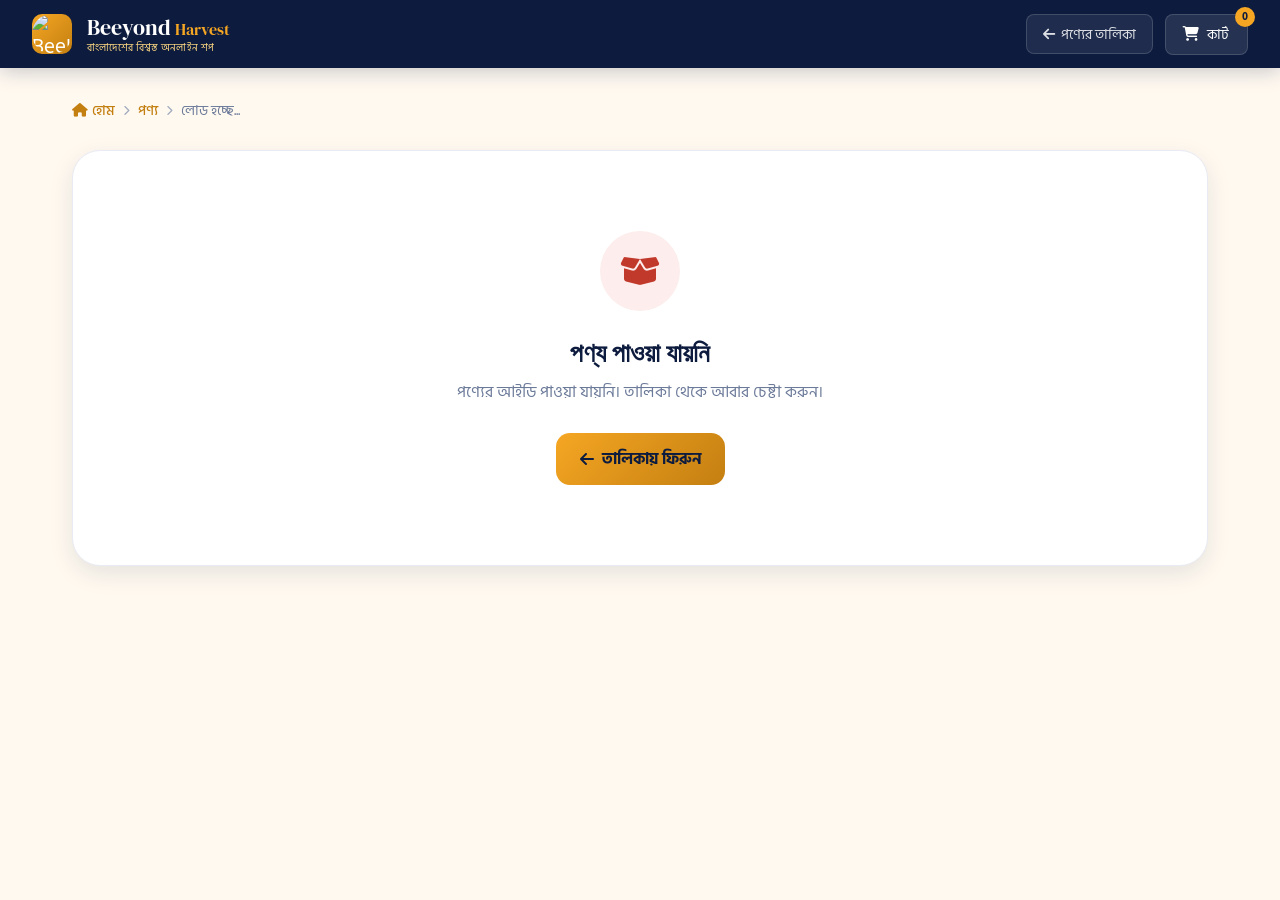
==== product-detail.html @ 6c6a676e "Update product-detail.html" ====
<!doctype html>
<html lang="bn">
  <head>
    <meta charset="UTF-8" />
    <meta
      name="viewport"
      content="width=device-width, initial-scale=1.0, user-scalable=yes"
    />
    <title>পণ্যের বিবরণ — BeeHarvest</title>
    <link
      rel="stylesheet"
      href="https://cdnjs.cloudflare.com/ajax/libs/font-awesome/6.4.0/css/all.min.css"
    />
    <link
      href="https://fonts.googleapis.com/css2?family=Hind+Siliguri:wght@300;400;500;600;700&family=DM+Serif+Display:ital@0;1&family=DM+Sans:wght@300;400;500;600;700&display=swap"
      rel="stylesheet"
    />
    <link rel="stylesheet" href="css/details.css" />
    <script src="https://cdnjs.cloudflare.com/ajax/libs/html2canvas/1.4.1/html2canvas.min.js"></script>

  </head>
  <body>
    <!-- Loading Overlay -->
    <div class="loading-overlay" id="loadingOverlay">
      <div class="lo-ring"></div>
      <p>অর্ডার প্রক্রিয়া চলছে...</p>
    </div>

    <!-- Confetti -->
    <canvas id="confettiCanvas"></canvas>

    <!-- ═══ NAVBAR ════════════════════════════════════════════ -->
    <nav class="navbar">
      <div class="nav-container">
        <div class="logo" onclick="goBack()">
          <div class="logo-icon">
            <img src="https://res.cloudinary.com/dddqkqlh8/image/upload/v1775508635/logo_cvgmqn.png" alt="BeeHarvest Logo" style="height: 40px; width: auto; border-radius: 50%;">
          </div>
          <div class="logo-text">
            <div class="logo-name">Beeyond<span style="font-size: 0.75em; font-weight: 500; color: #f5a623; margin-left: 4px;">Harvest</span></div>
            <span class="logo-tagline">বাংলাদেশের বিশ্বস্ত অনলাইন শপ</span>
          </div>
        </div>
        <div class="nav-right">
          <button class="btn-back" onclick="goBack()">
            <i class="fas fa-arrow-left"></i>
            <span>পণ্যের তালিকা</span>
          </button>
          <button class="cart-nav-btn" onclick="openCheckoutDirect()">
            <i class="fas fa-shopping-cart"></i>
            <span>কার্ট</span>
            <span class="cart-badge" id="cartCount">0</span>
          </button>
        </div>
      </div>
    </nav>

    <!-- ═══ MAIN ══════════════════════════════════════════════ -->
    <div class="main-content">
      <div class="breadcrumb">
        <a href="index.html"><i class="fas fa-home"></i> হোম</a>
        <i class="fas fa-chevron-right sep"></i>
        <a href="index.html">পণ্য</a>
        <i class="fas fa-chevron-right sep"></i>
        <span id="breadcrumbName">লোড হচ্ছে...</span>
      </div>

      <!-- Loading -->
      <div id="loadingState" class="loading-state">
        <div class="loading-ring"></div>
        <p>পণ্যের তথ্য লোড হচ্ছে...</p>
      </div>

      <!-- Error -->
      <div id="errorState" style="display: none">
        <div class="error-state">
          <div class="error-icon"><i class="fas fa-box-open"></i></div>
          <h2>পণ্য পাওয়া যায়নি</h2>
          <p id="errorMsg">পণ্যটি খুঁজে পাওয়া যায়নি।</p>
          <button
            class="btn-primary"
            style="width: auto; margin: 0 auto"
            onclick="goBack()"
          >
            <i class="fas fa-arrow-left"></i> তালিকায় ফিরুন
          </button>
        </div>
      </div>

      <!-- Product Detail -->
      <div id="productDetail" style="display: none">
        <div class="product-detail">
          <!-- Gallery -->
          <div class="product-gallery">
            <div class="main-image-wrap">
              <img id="mainImage" class="main-image" src="" alt="" />
              <div class="img-badge-wrap" id="imgBadges"></div>
              <div class="zoom-hint">
                <i class="fas fa-search-plus"></i> জুম করুন
              </div>
            </div>
            <div id="thumbnailStrip" class="thumbnail-strip"></div>
          </div>

          <!-- Info -->
          <div class="product-info-wrap">
            <div class="info-card">
              <div id="categoryTag"></div>
              <h1 class="product-name" id="productName"></h1>
              <div class="meta-tags" id="metaTags"></div>

              <div class="price-row">
                <span class="price-main" id="priceMain"></span>
                <span
                  class="price-orig"
                  id="priceOrig"
                  style="display: none"
                ></span>
                <span
                  class="price-off"
                  id="priceOff"
                  style="display: none"
                ></span>
              </div>

              <div id="stockStatus"></div>

              <div class="divider"></div>

              <div class="section-label">পরিমাণ নির্বাচন করুন</div>
              <div class="qty-row">
                <div class="qty-ctrl">
                  <button class="qty-btn" id="qtyMinus" onclick="changeQty(-1)">
                    −
                  </button>
                  <input
                    class="qty-val"
                    type="number"
                    id="qtyInput"
                    value="1"
                    min="1"
                    max="99"
                    readonly
                  />
                  <button class="qty-btn" id="qtyPlus" onclick="changeQty(1)">
                    +
                  </button>
                </div>
                <span class="qty-note" id="qtyNote"></span>
              </div>

              <button id="btnAddCart" class="btn-cart" onclick="addToCart()">
                <i class="fas fa-cart-plus"></i> কার্টে যোগ করুন
              </button>

              <button id="btnBuyNow" class="btn-buy" onclick="buyNow()">
                <i class="fas fa-bolt"></i> এখনই অর্ডার করুন
              </button>

              <div class="trust-grid">
                <div class="trust-item">
                  <i class="fas fa-truck-fast"></i><span>দ্রুত ডেলিভারি</span>
                </div>
                <div class="trust-item">
                  <i class="fas fa-shield-halved"></i
                  ><span>নিরাপদ পেমেন্ট</span>
                </div>
                <div class="trust-item">
                  <i class="fas fa-rotate-left"></i><span>৭ দিনের রিটার্ন</span>
                </div>
              </div>
            </div>

            <div id="productExtras"></div>
          </div>
        </div>

        <!-- Related -->
        <div class="related-section" id="relatedSection" style="display: none">
          <div class="related-title">
            <i class="fas fa-fire"></i> আরও পণ্য দেখুন
          </div>
          <div class="related-grid" id="relatedGrid"></div>
        </div>
      </div>
    </div>

    <!-- ═══ CHECKOUT MODAL ════════════════════════════════════ -->
    <div class="modal" id="checkoutModal">
      <div class="modal-content modal-large">
        <div class="modal-header">
          <h3><i class="fas fa-truck"></i> অর্ডার কনফার্মেশন</h3>
          <button class="close-modal" onclick="closeModal('checkoutModal')">
            <i class="fas fa-times"></i>
          </button>
        </div>
        <div class="modal-body">
          <form id="checkoutForm" novalidate>
            <div class="checkout-grid">
              <div class="checkout-section">
                <div class="checkout-section-title">
                  <i class="fas fa-user"></i> প্রাপকের তথ্য
                </div>
                <div class="form-group">
                  <label>পূর্ণ নাম *</label
                  ><input
                    type="text"
                    id="coName"
                    required
                    placeholder="আপনার পূর্ণ নাম"
                  />
                </div>
                <div class="form-group">
                  <label>ইমেইল ঠিকানা *</label>
                  <input
                    type="email"
                    id="coEmail"
                    required
                    placeholder="example@gmail.com"
                  />
                  <div class="form-hint">অর্ডার কনফার্মেশন ইমেইলে পাবেন</div>
                </div>
                <div class="form-group">
                  <label>মোবাইল নম্বর *</label>
                  <input
                    type="tel"
                    id="coPhone"
                    required
                    placeholder="01XXXXXXXXX"
                  />
                  <div class="form-hint">বাংলাদেশি নম্বর (01X-XXXXXXXX)</div>
                </div>
                <div class="form-group">
                  <label>বিস্তারিত ঠিকানা *</label
                  ><textarea
                    id="coAddress"
                    rows="3"
                    required
                    placeholder="বাড়ির নম্বর, রাস্তা, এলাকা..."
                  ></textarea>
                </div>
                <div class="form-row">
                  <div class="form-group">
                    <label>জেলা/শহর *</label>
                    <select id="coCity" required>
                      <option value="">নির্বাচন করুন</option>
                      <option value="dhaka">ঢাকা</option>
                      <option value="chittagong">চট্টগ্রাম</option>
                      <option value="rajshahi">রাজশাহী</option>
                      <option value="khulna">খুলনা</option>
                      <option value="barisal">বরিশাল</option>
                      <option value="sylhet">সিলেট</option>
                      <option value="rangpur">রংপুর</option>
                      <option value="mymensingh">ময়মনসিংহ</option>
                      <option value="comilla">কুমিল্লা</option>
                      <option value="narayanganj">নারায়ণগঞ্জ</option>
                      <option value="gazipur">গাজীপুর</option>
                      <option value="tangail">টাঙ্গাইল</option>
                    </select>
                  </div>
                  <div class="form-group">
                    <label>জিপ কোড</label
                    ><input type="text" id="coZip" placeholder="ঐচ্ছিক" />
                  </div>
                </div>
                <div class="form-group">
                  <label>বিশেষ নির্দেশনা</label
                  ><textarea
                    id="coNotes"
                    rows="2"
                    placeholder="যেমন: গেটে কল করুন..."
                  ></textarea>
                </div>
              </div>

              <div class="checkout-section">
                <div class="checkout-section-title">
                  <i class="fas fa-box"></i> অর্ডার সারসংক্ষেপ
                </div>
                <div class="checkout-items-list" id="coItemsList"></div>

                <div class="checkout-section-title" style="margin-top: 1rem">
                  <i class="fas fa-wallet"></i> পেমেন্ট পদ্ধতি
                </div>
                <div class="payment-methods">
                  <label class="payment-method">
                    <input type="radio" name="payMethod" value="COD" checked />
                    <span class="payment-method-icon pm-cod"
                      ><i class="fas fa-hand-holding-usd"></i
                    ></span>
                    <div class="payment-method-text">
                      <span>ক্যাশ অন ডেলিভারি</span
                      ><small>ডেলিভারির সময় নগদ পরিশোধ</small>
                    </div>
                  </label>
                  <label class="payment-method" style="opacity:0.5;pointer-events:none;cursor:not-allowed;">
                    <input type="radio" name="paymentMethod" value="bkash" disabled />
                    <span class="payment-method-icon pm-bkash"><i class="fas fa-mobile-alt"></i></span>
                    <div class="payment-method-text">
                      <span>bKash</span><small>শীঘ্রই আসছে</small>
                    </div>
                  </label>
                  
                  <label class="payment-method" style="opacity:0.5;pointer-events:none;cursor:not-allowed;">
                    <input type="radio" name="paymentMethod" value="nagad" disabled />
                    <span class="payment-method-icon pm-nagad"><i class="fas fa-wallet"></i></span>
                    <div class="payment-method-text">
                      <span>Nagad</span><small>শীঘ্রই আসছে</small>
                    </div>
                  </label>
                </div>

                <!-- Replace with: -->
<div class="order-summary-box">
  <div class="summary-line">
    <span>পণ্যের মূল্য</span><span id="coSubtotal">৳০</span>
  </div>
  <div class="summary-line">
    <span>ডেলিভারি চার্জ</span><span id="coShipping">৳৬০</span>
  </div>
  <div class="summary-line" id="coDiscountRow" style="display:none">
    <span style="color:#c6f135;">🎟️ কুপন ছাড়</span>
    <span id="coDiscount" style="color:#c6f135;">-৳০</span>
  </div>
  <div class="summary-line total">
    <span>মোট প্রদেয়</span><span id="coTotal">৳৬০</span>
  </div>
</div>

<!-- Coupon Row -->
<div class="coupon-row">
  <div class="coupon-label">
    <i class="fas fa-ticket"></i> কুপন কোড আছে?
  </div>
  <div class="coupon-input-wrap">
    <input
      type="text"
      id="couponInput"
      placeholder="কুপন কোড লিখুন (যেমন: HARVEST20)"
      autocomplete="off"
      spellcheck="false"
      style="text-transform:uppercase"
      oninput="this.value=this.value.toUpperCase()"
      onkeydown="if(event.key==='Enter'){event.preventDefault();applyDetailCoupon();}"
    />
    <button type="button" id="couponApplyBtn" onclick="applyDetailCoupon()">
      প্রয়োগ করুন
    </button>
    <button type="button" id="couponRemoveBtn" onclick="removeDetailCoupon()" style="display:none">
      <i class="fas fa-times"></i> বাদ দিন
    </button>
  </div>
  <div id="couponMsg" class="coupon-msg"></div>
</div>


                <div class="terms-row">
                  <input type="checkbox" id="coTerms" />
                  <span
                    >আমি
                    <a href="#" onclick="return false;">শর্তাবলী ও নীতিমালা</a>
                    মেনে নিচ্ছি</span
                  >
                </div>
                <button
                  type="button"
                  class="btn-primary"
                  id="confirmBtn"
                  onclick="placeOrder()"
                >
                  <i class="fas fa-check-circle"></i> অর্ডার কনফার্ম করুন
                </button>
              </div>
            </div>
          </form>
        </div>
      </div>
    </div>

<!-- ═══ SUCCESS MODAL ════════════════════════════════════ -->
<div class="modal" id="successModal">
  <div class="modal-content modal-small">
    <div class="success-content">

      <!-- Icon changes based on fraud verdict -->
      <div class="success-icon" id="successIcon">
        <i class="fas fa-check" id="successIconInner"></i>
      </div>

      <h3 id="successModalTitle">অর্ডার সফল হয়েছে!</h3>

      <p id="successModalSubtitle">
        আপনার অর্ডারটি গ্রহণ করা হয়েছে।<br />শীঘ্রই আপনার সাথে যোগাযোগ করা হবে।
      </p>

      <!-- Fraud hold banner — hidden by default -->
      <div id="successFraudBanner" style="
        display:none;
        background:#EEF2FF;
        border:1.5px solid #6366F1;
        border-radius:12px;
        padding:0.875rem 1rem;
        margin:0.75rem 0;
        text-align:left;
        gap:10px;
        align-items:flex-start;">
        <i class="fas fa-shield-halved" style="color:#4338CA;margin-top:2px;flex-shrink:0;font-size:1rem;"></i>
        <div>
          <strong style="color:#3730A3;display:block;margin-bottom:3px;font-size:0.875rem;">
            অর্ডার যাচাই প্রক্রিয়ায় আছে
          </strong>
          <span style="color:#4338CA;font-size:0.8rem;line-height:1.6;">
            আমাদের টিম আপনার অর্ডারটি যাচাই করছে।
            সাধারণত <strong>২৪ ঘণ্টার</strong> মধ্যে নিশ্চিত করা হবে।
            সাহায্যের জন্য কল করুন: <strong>01700-000000</strong>
          </span>
        </div>
      </div>

      <div class="order-chip">
        <i class="fas fa-ticket-alt"></i><span id="successOrderNum"></span>
      </div>

      <div class="download-slip-section" style="margin:0.75rem 0;padding:0.875rem;background:var(--cream);border-radius:10px;border:1px dashed var(--border);">
        <div style="display:flex;align-items:center;margin-bottom:0.5rem">
          <i class="fas fa-receipt" style="color:var(--honey);margin-right:6px;font-size:1rem;"></i>
          <span style="font-weight:600;color:var(--text-primary);font-size:0.9rem;">অর্ডার স্লিপ ডাউনলোড করুন</span>
        </div>
        <button class="download-slip-btn" id="downloadSlipBtn">
          <svg width="16" height="16" viewBox="0 0 24 24" fill="none">
            <path d="M12 3V16M12 16L9 13M12 16L15 13" stroke="currentColor" stroke-width="1.5" stroke-linecap="round" stroke-linejoin="round"/>
            <path d="M5 17V18C5 19.1046 5.89543 20 7 20H17C18.1046 20 19 19.1046 19 18V17" stroke="currentColor" stroke-width="1.5" stroke-linecap="round"/>
          </svg>
          <span>স্লিপ ডাউনলোড</span>
        </button>
      </div>

      <div style="margin:0.5rem 0">
        <button class="btn-ghost btn-block" id="trackSuccessOrderBtn" style="font-size:0.875rem;padding:0.7rem 1rem;width:100%;">
          <i class="fas fa-satellite-dish"></i> অর্ডার ট্র্যাক করুন
        </button>
      </div>

      <div class="success-actions" style="margin-top:0.75rem;display:flex;gap:0.75rem;">
        <button class="btn-primary" style="width:auto;padding:0.75rem 1rem;font-size:0.9rem;flex:1;"
          onclick="closeModal('successModal'); window.location.href='index.html#orders'">
          <i class="fas fa-satellite-dish"></i> ট্র্যাক করুন
        </button>
        <button class="btn-ghost" style="padding:0.75rem 1rem;font-size:0.9rem;flex:1;"
          onclick="closeModal('successModal'); goBack()">
          <i class="fas fa-arrow-right"></i> আরও কেনাকাটা
        </button>
      </div>

    </div>
  </div>
</div>

<div class="modal" id="detailOrderRejectModal">
  <div class="modal-content modal-small">
    <div class="reject-modal-content">
      <div class="reject-icon">
        <i class="fas fa-times-circle"></i>
      </div>
      <h3>অর্ডার প্রক্রিয়া ব্যর্থ হয়েছে</h3>
      <p id="detailRejectModalMsg">আপনার অর্ডারটি প্রক্রিয়া করা যায়নি। সহায়তার জন্য যোগাযোগ করুন।</p>
      <div class="reject-contact-bar">
        <i class="fas fa-headset"></i>
        <span>সাপোর্ট: <strong>01700-000000</strong></span>
      </div>
      <div class="reject-actions">
        <button class="btn-primary" onclick="closeModal('detailOrderRejectModal')">
          <i class="fas fa-redo"></i> আবার চেষ্টা করুন
        </button>
        <button class="btn-ghost" onclick="closeModal('detailOrderRejectModal'); window.location.href='index.html#orders';">
          <i class="fas fa-satellite-dish"></i> অর্ডার ট্র্যাক করুন
        </button>
      </div>
    </div>
  </div>
</div>
    <script>
      (function() {
          'use strict';
          
          // ============================================================
          // PROFESSIONAL SECURITY MEASURES
          // ============================================================
          
          // Configuration - Easy to modify
          const config = {
              disableRightClick: true,      // Disable context menu
              disableDevTools: true,        // Disable dev tools shortcuts
              disableViewSource: true,      // Disable view source
              showWarning: true,            // Show console warning
              redirectOnDevTools: false,    // Redirect if dev tools opened
              redirectUrl: '/',             // URL to redirect to
              logAttempts: true             // Log to console (for debugging)
          };
          
          // ============================================================
          // 1. PROTECTED CONSOLE (Prevents tampering)
          // ============================================================
          const originalConsole = {
              log: console.log,
              warn: console.warn,
              error: console.error,
              info: console.info
          };
          
          // Override console methods to prevent clearing
          console.clear = function() {
              originalConsole.warn('⚠️ Console clearing is disabled');
              return false;
          };
          
          // ============================================================
          // 2. ANTI-DEBUGGING (Detects DevTools)
          // ============================================================
          let devToolsOpen = false;
          let devToolsCheckCount = 0;
          
          function detectDevTools() {
              const threshold = 160; // pixels difference indicates devtools
              
              const check = () => {
                  const widthDiff = window.outerWidth - window.innerWidth;
                  const heightDiff = window.outerHeight - window.innerHeight;
                  
                  const isOpen = widthDiff > threshold || heightDiff > threshold;
                  
                  if (isOpen && !devToolsOpen) {
                      devToolsOpen = true;
                      devToolsCheckCount++;
                      
                      if (config.logAttempts) {
                          originalConsole.warn('🔒 DevTools detected!');
                      }
                      
                      if (config.showWarning) {
                          showSecurityWarning();
                      }
                      
                      if (config.redirectOnDevTools && devToolsCheckCount > 2) {
                          window.location.href = config.redirectUrl;
                      }
                  } else if (!isOpen && devToolsOpen) {
                      devToolsOpen = false;
                  }
              };
              
              // Check every 3 seconds
              setInterval(check, 3000);
          }
          
          // ============================================================
          // 3. SECURITY WARNING (Professional notification)
          // ============================================================
          function showSecurityWarning() {
              const warningId = 'security-warning';
              if (document.getElementById(warningId)) return;
              
              const warning = document.createElement('div');
              warning.id = warningId;
              warning.innerHTML = `
                  <div style="
                      position: fixed;
                      bottom: 20px;
                      right: 20px;
                      background: linear-gradient(135deg, #0D1B3E, #1A2E5A);
                      color: #F5A623;
                      padding: 12px 20px;
                      border-radius: 8px;
                      font-size: 13px;
                      font-family: monospace;
                      z-index: 10000;
                      border-left: 3px solid #F5A623;
                      box-shadow: 0 4px 12px rgba(0,0,0,0.2);
                      backdrop-filter: blur(10px);
                      pointer-events: none;
                      opacity: 0;
                      transition: opacity 0.3s ease;
                  ">
                      <i class="fas fa-shield-alt"></i> 
                      <span style="color: #fff;">Developer tools detected</span> — Please use responsibly
                  </div>
              `;
              document.body.appendChild(warning);
              
              // Fade in
              setTimeout(() => warning.firstChild.style.opacity = '0.95', 100);
              
              // Fade out after 5 seconds
              setTimeout(() => {
                  warning.firstChild.style.opacity = '0';
                  setTimeout(() => warning.remove(), 500);
              }, 5000);
          }
          
          // ============================================================
          // 4. DISABLE RIGHT CLICK (Professional - allows legitimate uses)
          // ============================================================
          if (config.disableRightClick) {
              document.addEventListener('contextmenu', (e) => {
                  // Allow right-click on input fields, textareas, and selects
                  const target = e.target;
                  const allowedTags = ['INPUT', 'TEXTAREA', 'SELECT'];
                  
                  if (allowedTags.includes(target.tagName)) {
                      return true; // Allow right-click on form elements
                  }
                  
                  e.preventDefault();
                  
                  // Optional: Show a subtle message (once)
                  if (!window._rightClickWarningShown) {
                      window._rightClickWarningShown = true;
                      originalConsole.info('🔒 Right-click is disabled on this site');
                  }
                  return false;
              });
          }
          
          // ============================================================
          // 5. DISABLE DEV TOOLS SHORTCUTS (Professional blocking)
          // ============================================================
          if (config.disableDevTools) {
              document.addEventListener('keydown', (e) => {
                  // F12
                  if (e.key === 'F12') {
                      e.preventDefault();
                      if (config.logAttempts) originalConsole.warn('🔒 F12 blocked');
                      return false;
                  }
                  
                  // Ctrl+Shift+I (Chrome DevTools)
                  if (e.ctrlKey && e.shiftKey && e.key === 'I') {
                      e.preventDefault();
                      if (config.logAttempts) originalConsole.warn('🔒 DevTools shortcut blocked');
                      return false;
                  }
                  
                  // Ctrl+Shift+J (Console)
                  if (e.ctrlKey && e.shiftKey && e.key === 'J') {
                      e.preventDefault();
                      if (config.logAttempts) originalConsole.warn('🔒 Console shortcut blocked');
                      return false;
                  }
                  
                  // Ctrl+U (View Source)
                  if (config.disableViewSource && e.ctrlKey && e.key === 'u') {
                      e.preventDefault();
                      if (config.logAttempts) originalConsole.warn('🔒 View source blocked');
                      return false;
                  }
                  
                  // Ctrl+S (Save page)
                  if (e.ctrlKey && e.key === 's') {
                      e.preventDefault();
                      if (config.logAttempts) originalConsole.info('💾 Save disabled');
                      return false;
                  }
              });
          }
          
          // ============================================================
          // 6. CONSOLE WARNING (Professional notice)
          // ============================================================
          if (config.showWarning) {
              const style = [
                  'font-size: 14px',
                  'font-family: monospace',
                  'color: #F5A623',
                  'background: #0D1B3E',
                  'padding: 8px 12px',
                  'border-radius: 4px',
                  'border-left: 3px solid #F5A623'
              ].join(';');
              
              originalConsole.log('%c🔒 This site is protected — Please respect our intellectual property', style);
              originalConsole.log('%c📧 For any inquiries, contact: support@beeharvest.com.bd', 'color: #6B7A99; font-size: 12px');
          }
          
          // ============================================================
          // 7. ANTI-DOM MANIPULATION (Prevents script injection)
          // ============================================================
          const originalCreateElement = document.createElement;
          document.createElement = function(tagName) {
              const element = originalCreateElement.call(document, tagName);
              
              // Detect script injection attempts
              if (tagName.toLowerCase() === 'script') {
                  Object.defineProperty(element, 'src', {
                      set: function(value) {
                          if (value && !value.includes(window.location.origin)) {
                              originalConsole.warn('🔒 External script blocked:', value);
                              return;
                          }
                          originalCreateElement.call(document, 'script').src = value;
                      }
                  });
              }
              return element;
          };
          
          // ============================================================
          // 8. INITIALIZE SECURITY MEASURES
          // ============================================================
          function initSecurity() {
              // Detect DevTools after a short delay
              setTimeout(detectDevTools, 1000);
              
              // Log initialization
              originalConsole.info('🛡️ Security measures active');
          }
          
          // Start security
          initSecurity();
          
      })();
      </script>
    <script src="js/details.min.js"></script>
  </body>
</html>
---- css/details.css ----
:root {
  --honey: #f5a623;
  --honey-light: #fdd882;
  --honey-dark: #c47f11;
  --navy: #0d1b3e;
  --navy-mid: #1a2e5a;
  --navy-light: #253f7a;
  --cream: #fff9f0;
  --cream-dark: #f0e8d8;
  --surface: #ffffff;
  --text-primary: #0d1b3e;
  --text-muted: #6b7a99;
  --text-light: #a0abbe;
  --success: #1e8a4a;
  --success-bg: #e8f5ee;
  --danger: #c0392b;
  --danger-bg: #fdedec;
  --warning: #b7770d;
  --warning-bg: #fef3cd;
  --border: #e8ebf4;
  --shadow-sm: 0 2px 8px rgba(13, 27, 62, 0.06);
  --shadow-md: 0 8px 24px rgba(13, 27, 62, 0.1);
  --shadow-lg: 0 20px 48px rgba(13, 27, 62, 0.14);
  --radius-sm: 8px;
  --radius-md: 14px;
  --radius-lg: 20px;
  --radius-xl: 28px;
  --transition: 0.25s cubic-bezier(0.4, 0, 0.2, 1);
}
*,
*::before,
*::after {
  margin: 0;
  padding: 0;
  box-sizing: border-box;
}
html {
  scroll-behavior: smooth;
}
body {
  font-family: "Hind Siliguri", "DM Sans", sans-serif;
  background: var(--cream);
  color: var(--text-primary);
  min-height: 100vh;
}
::-webkit-scrollbar {
  width: 6px;
}
::-webkit-scrollbar-track {
  background: var(--cream-dark);
}
::-webkit-scrollbar-thumb {
  background: var(--honey);
  border-radius: 3px;
}

/* ── NAVBAR ── */
.navbar {
  background: var(--navy);
  position: sticky;
  top: 0;
  z-index: 900;
  box-shadow: 0 2px 20px rgba(13, 27, 62, 0.25);
}
.nav-container {
  max-width: 1400px;
  margin: 0 auto;
  padding: 0 2rem;
  height: 68px;
  display: flex;
  align-items: center;
  justify-content: space-between;
  gap: 1rem;
}
.logo {
  display: flex;
  align-items: center;
  gap: 10px;
  cursor: pointer;
  text-decoration: none;
}
.logo-icon {
  width: 40px;
  height: 40px;
  background: linear-gradient(135deg, var(--honey), var(--honey-dark));
  border-radius: 10px;
  display: flex;
  align-items: center;
  justify-content: center;
  font-size: 1.3rem;
  color: white;
  flex-shrink: 0;
}
.logo-text {
  display: flex;
  flex-direction: column;
  line-height: 1.3;
  padding-left: 0.3rem;
}
.logo-name {
  font-family: "DM Serif Display", serif;
  font-size: 1.35rem;
  color: white;
}
.logo-tagline {
  font-size: 0.62rem;
  color: var(--honey-light);
  letter-spacing: 0.3px;
}
.nav-right {
  display: flex;
  align-items: center;
  gap: 0.75rem;
}
.btn-back {
  background: rgba(255, 255, 255, 0.08);
  border: 1px solid rgba(255, 255, 255, 0.15);
  color: rgba(255, 255, 255, 0.85);
  padding: 0.45rem 1rem;
  border-radius: var(--radius-sm);
  cursor: pointer;
  display: flex;
  align-items: center;
  gap: 6px;
  font-size: 0.875rem;
  font-family: inherit;
  transition: all var(--transition);
}
.btn-back:hover {
  background: rgba(255, 255, 255, 0.18);
  color: white;
}
.cart-nav-btn {
  position: relative;
  background: rgba(255, 255, 255, 0.1);
  border: 1px solid rgba(255, 255, 255, 0.15);
  color: white;
  padding: 0.5rem 1.1rem;
  border-radius: var(--radius-sm);
  cursor: pointer;
  display: flex;
  align-items: center;
  gap: 8px;
  font-size: 0.9rem;
  font-family: inherit;
  transition: all var(--transition);
}
.cart-nav-btn:hover {
  background: rgba(245, 166, 35, 0.2);
  border-color: var(--honey);
  color: var(--honey);
}
.cart-badge {
  background: var(--honey);
  color: var(--navy);
  border-radius: 50%;
  min-width: 20px;
  height: 20px;
  display: flex;
  align-items: center;
  justify-content: center;
  font-size: 0.7rem;
  font-weight: 700;
  padding: 0 4px;
  position: absolute;
  top: -8px;
  right: -8px;
}

/* ── MAIN ── */
.main-content {
  max-width: 1200px;
  margin: 0 auto;
  padding: 2rem;
}

/* ── BREADCRUMB ── */
.breadcrumb {
  display: flex;
  align-items: center;
  gap: 8px;
  margin-bottom: 1.75rem;
  font-size: 0.85rem;
  color: var(--text-muted);
}
.breadcrumb a {
  color: var(--honey-dark);
  text-decoration: none;
  font-weight: 500;
  display: flex;
  align-items: center;
  gap: 5px;
}
.breadcrumb a:hover {
  text-decoration: underline;
}
.breadcrumb i.sep {
  font-size: 0.65rem;
  color: var(--text-light);
}

/* ── STATES ── */
.loading-state {
  display: flex;
  flex-direction: column;
  align-items: center;
  justify-content: center;
  min-height: 420px;
  gap: 1.25rem;
}
.loading-ring {
  width: 52px;
  height: 52px;
  border: 4px solid var(--border);
  border-top-color: var(--honey);
  border-radius: 50%;
  animation: spin 0.8s linear infinite;
}
@keyframes spin {
  to {
    transform: rotate(360deg);
  }
}
.loading-state p {
  color: var(--text-muted);
  font-size: 0.95rem;
}
.error-state {
  text-align: center;
  padding: 5rem 2rem;
  background: var(--surface);
  border-radius: var(--radius-xl);
  box-shadow: var(--shadow-md);
  border: 1px solid var(--border);
}
.error-icon {
  width: 80px;
  height: 80px;
  background: var(--danger-bg);
  border-radius: 50%;
  display: flex;
  align-items: center;
  justify-content: center;
  margin: 0 auto 1.5rem;
  font-size: 2rem;
  color: var(--danger);
}
.error-state h2 {
  font-family: "DM Serif Display", serif;
  font-size: 1.6rem;
  color: var(--navy);
  margin-bottom: 0.5rem;
}
.error-state p {
  color: var(--text-muted);
  margin-bottom: 1.75rem;
}

/* ── PRODUCT LAYOUT ── */
.product-detail {
  display: grid;
  grid-template-columns: 1fr 1fr;
  gap: 2.5rem;
  animation: fadeUp 0.4s ease;
}
@keyframes fadeUp {
  from {
    opacity: 0;
    transform: translateY(20px);
  }
  to {
    opacity: 1;
    transform: translateY(0);
  }
}

/* ── GALLERY ── */
.product-gallery {
  position: sticky;
  top: 88px;
  align-self: start;
}
.main-image-wrap {
  position: relative;
  background: var(--surface);
  border-radius: var(--radius-lg);
  overflow: hidden;
  border: 1px solid var(--border);
  box-shadow: var(--shadow-sm);
  margin-bottom: 0.875rem;
  aspect-ratio: 4/3;
}
.main-image {
  width: 100%;
  height: 100%;
  object-fit: cover;
  display: block;
  transition: transform 0.5s ease;
  cursor: zoom-in;
}
.main-image-wrap:hover .main-image {
  transform: scale(1.06);
}
.img-badge-wrap {
  position: absolute;
  top: 12px;
  left: 12px;
  display: flex;
  flex-direction: column;
  gap: 6px;
  z-index: 2;
}
.img-badge {
  padding: 4px 12px;
  border-radius: 50px;
  font-size: 0.72rem;
  font-weight: 700;
}
.img-badge.discount {
  background: var(--honey);
  color: var(--navy);
}
.img-badge.out {
  background: var(--danger);
  color: white;
}
.img-badge.featured {
  background: var(--navy);
  color: var(--honey);
}
.zoom-hint {
  position: absolute;
  bottom: 12px;
  right: 12px;
  background: rgba(13, 27, 62, 0.65);
  backdrop-filter: blur(6px);
  color: white;
  font-size: 0.7rem;
  padding: 5px 10px;
  border-radius: 50px;
  display: flex;
  align-items: center;
  gap: 5px;
  opacity: 0;
  transition: opacity var(--transition);
}
.main-image-wrap:hover .zoom-hint {
  opacity: 1;
}
.thumbnail-strip {
  display: flex;
  gap: 0.6rem;
  overflow-x: auto;
  padding-bottom: 4px;
}
.thumbnail-strip::-webkit-scrollbar {
  height: 4px;
}
.thumbnail {
  width: 72px;
  height: 72px;
  object-fit: cover;
  border-radius: var(--radius-sm);
  cursor: pointer;
  border: 2px solid transparent;
  transition: all var(--transition);
  flex-shrink: 0;
  background: var(--cream-dark);
}
.thumbnail:hover {
  border-color: var(--honey-light);
}
.thumbnail.active {
  border-color: var(--honey);
  box-shadow: 0 0 0 2px rgba(245, 166, 35, 0.3);
}

/* ── INFO WRAP ── */
.product-info-wrap {
  display: flex;
  flex-direction: column;
  gap: 1.25rem;
}

/* ── INFO CARD ── */
.info-card {
  background: var(--surface);
  border-radius: var(--radius-lg);
  padding: 2rem;
  border: 1px solid var(--border);
  box-shadow: var(--shadow-sm);
}
.product-category-tag {
  display: inline-flex;
  align-items: center;
  gap: 6px;
  background: rgba(245, 166, 35, 0.12);
  color: var(--honey-dark);
  font-size: 0.78rem;
  font-weight: 600;
  padding: 4px 12px;
  border-radius: 50px;
  margin-bottom: 0.75rem;
}
.product-name {
  font-family: "DM Serif Display", serif;
  font-size: 1.9rem;
  line-height: 1.22;
  color: var(--navy);
  margin-bottom: 1rem;
}
.price-row {
  display: flex;
  align-items: baseline;
  gap: 12px;
  flex-wrap: wrap;
  margin-bottom: 1rem;
}
.price-main {
  font-family: "DM Serif Display", serif;
  font-size: 2.5rem;
  color: var(--navy);
  line-height: 1;
}
.price-orig {
  font-size: 1.05rem;
  color: var(--text-light);
  text-decoration: line-through;
}
.price-off {
  background: var(--success-bg);
  color: var(--success);
  padding: 4px 12px;
  border-radius: 50px;
  font-size: 0.8rem;
  font-weight: 700;
}
.stock-pill {
  display: inline-flex;
  align-items: center;
  gap: 7px;
  padding: 8px 16px;
  border-radius: 50px;
  font-size: 0.875rem;
  font-weight: 600;
  margin-bottom: 1.25rem;
}
.stock-pill.in {
  background: var(--success-bg);
  color: var(--success);
}
.stock-pill.low {
  background: var(--warning-bg);
  color: var(--warning);
}
.stock-pill.out {
  background: var(--danger-bg);
  color: var(--danger);
}
.divider {
  height: 1px;
  background: var(--border);
  margin: 1.25rem 0;
}
.section-label {
  font-size: 0.78rem;
  font-weight: 700;
  color: var(--text-primary);
  text-transform: uppercase;
  letter-spacing: 0.6px;
  margin-bottom: 0.6rem;
}

/* ── QTY ── */
.qty-row {
  display: flex;
  align-items: center;
  gap: 1rem;
  margin-bottom: 1.25rem;
}
.qty-ctrl {
  display: flex;
  align-items: center;
  border: 2px solid var(--border);
  border-radius: var(--radius-sm);
  overflow: hidden;
  background: var(--cream);
}
.qty-btn {
  background: none;
  border: none;
  width: 44px;
  height: 46px;
  cursor: pointer;
  font-size: 1.2rem;
  font-family: inherit;
  color: var(--text-primary);
  transition: all var(--transition);
  display: flex;
  align-items: center;
  justify-content: center;
}
.qty-btn:hover:not(:disabled) {
  background: var(--honey);
  color: var(--navy);
}
.qty-btn:disabled {
  opacity: 0.4;
  cursor: not-allowed;
}
.qty-val {
  width: 60px;
  text-align: center;
  font-size: 1rem;
  font-weight: 700;
  border: none;
  border-left: 2px solid var(--border);
  border-right: 2px solid var(--border);
  background: white;
  height: 46px;
  padding: 0;
  color: var(--text-primary);
  font-family: inherit;
}
.qty-val:focus {
  outline: none;
}
.qty-note {
  font-size: 0.8rem;
  color: var(--text-muted);
}

/* ── ACTION BUTTONS ── */
.btn-cart {
  background: linear-gradient(135deg, var(--honey), var(--honey-dark));
  color: var(--navy);
  border: none;
  padding: 1rem 1.5rem;
  border-radius: var(--radius-md);
  font-size: 1rem;
  font-weight: 700;
  cursor: pointer;
  width: 100%;
  font-family: inherit;
  display: flex;
  align-items: center;
  justify-content: center;
  gap: 10px;
  transition: all var(--transition);
  margin-bottom: 0.75rem;
}
.btn-cart:hover:not(:disabled) {
  transform: translateY(-2px);
  box-shadow: 0 8px 24px rgba(245, 166, 35, 0.4);
}
.btn-cart:disabled {
  opacity: 0.5;
  cursor: not-allowed;
  transform: none;
}
.btn-buy {
  background: var(--navy);
  color: white;
  border: none;
  padding: 1rem 1.5rem;
  border-radius: var(--radius-md);
  font-size: 1rem;
  font-weight: 700;
  cursor: pointer;
  width: 100%;
  font-family: inherit;
  display: flex;
  align-items: center;
  justify-content: center;
  gap: 10px;
  transition: all var(--transition);
  margin-bottom: 1rem;
}
.btn-buy:hover:not(:disabled) {
  background: var(--navy-mid);
  transform: translateY(-1px);
  box-shadow: 0 6px 20px rgba(13, 27, 62, 0.3);
}
.btn-buy:disabled {
  opacity: 0.5;
  cursor: not-allowed;
  transform: none;
}

/* ── TRUST ── */
.trust-grid {
  display: grid;
  grid-template-columns: repeat(3, 1fr);
  gap: 0.75rem;
}
.trust-item {
  text-align: center;
  padding: 0.875rem 0.5rem;
  background: var(--cream);
  border-radius: var(--radius-sm);
  border: 1px solid var(--border);
}
.trust-item i {
  font-size: 1.2rem;
  color: var(--honey-dark);
  display: block;
  margin-bottom: 5px;
}
.trust-item span {
  font-size: 0.7rem;
  color: var(--text-muted);
  font-weight: 500;
  line-height: 1.3;
}

/* ── META TAGS ── */
.meta-tags {
  display: flex;
  gap: 0.5rem;
  flex-wrap: wrap;
  margin-bottom: 1rem;
}
.meta-tag {
  background: var(--cream-dark);
  border: 1px solid var(--border);
  padding: 4px 12px;
  border-radius: 50px;
  font-size: 0.75rem;
  color: var(--text-muted);
  display: flex;
  align-items: center;
  gap: 5px;
}
.meta-tag i {
  color: var(--honey-dark);
  font-size: 0.7rem;
}

/* ── EXTRA CARDS ── */
.extra-card {
  background: var(--surface);
  border-radius: var(--radius-lg);
  border: 1px solid var(--border);
  overflow: hidden;
  box-shadow: var(--shadow-sm);
}
.extra-header {
  background: var(--navy);
  color: white;
  padding: 1rem 1.5rem;
  font-family: "DM Serif Display", serif;
  font-size: 1rem;
  display: flex;
  align-items: center;
  gap: 10px;
}
.extra-header i {
  color: var(--honey);
}
.extra-body {
  padding: 1.5rem;
}
.extra-body p {
  color: var(--text-muted);
  line-height: 1.85;
  font-size: 0.9rem;
  white-space: pre-wrap;
}
.features-list {
  list-style: none;
  display: flex;
  flex-direction: column;
  gap: 0.5rem;
}
.features-list li {
  display: flex;
  align-items: flex-start;
  gap: 10px;
  padding: 0.6rem 0.875rem;
  background: var(--cream);
  border-radius: var(--radius-sm);
  font-size: 0.875rem;
  color: var(--text-primary);
}
.features-list li i {
  color: var(--success);
  margin-top: 2px;
  flex-shrink: 0;
}
.spec-table {
  width: 100%;
  border-collapse: collapse;
}
.spec-table tr:nth-child(even) td {
  background: var(--cream);
}
.spec-table td {
  padding: 0.6rem 0.875rem;
  font-size: 0.875rem;
  border-bottom: 1px solid var(--border);
}
.spec-table td:first-child {
  color: var(--text-muted);
  font-weight: 600;
  width: 40%;
}
.spec-table td:last-child {
  color: var(--text-primary);
}

/* ── RELATED ── */
.related-section {
  margin-top: 3rem;
}
.related-title {
  font-family: "DM Serif Display", serif;
  font-size: 1.5rem;
  color: var(--navy);
  margin-bottom: 1.5rem;
  display: flex;
  align-items: center;
  gap: 10px;
}
.related-title i {
  color: var(--honey);
}
.related-grid {
  display: grid;
  grid-template-columns: repeat(auto-fill, minmax(200px, 1fr));
  gap: 1.25rem;
}
.related-card {
  background: var(--surface);
  border-radius: var(--radius-md);
  overflow: hidden;
  border: 1px solid var(--border);
  cursor: pointer;
  transition: all var(--transition);
  box-shadow: var(--shadow-sm);
}
.related-card:hover {
  transform: translateY(-4px);
  box-shadow: var(--shadow-md);
}
.related-card img {
  width: 100%;
  height: 150px;
  object-fit: cover;
  display: block;
}
.related-card-info {
  padding: 0.875rem;
}
.related-card-name {
  font-size: 0.875rem;
  font-weight: 600;
  color: var(--text-primary);
  margin-bottom: 4px;
  display: -webkit-box;
  -webkit-line-clamp: 2;
  -webkit-box-orient: vertical;
  overflow: hidden;
}
.related-card-price {
  font-family: "DM Serif Display", serif;
  font-size: 1.1rem;
  color: var(--navy);
}

/* ── TOAST ── */
.toast {
  position: fixed;
  bottom: 24px;
  right: 24px;
  background: var(--surface);
  padding: 1rem 1.25rem;
  border-radius: var(--radius-md);
  box-shadow: var(--shadow-lg);
  display: flex;
  align-items: center;
  gap: 10px;
  z-index: 9999;
  max-width: 320px;
  font-size: 0.875rem;
  font-weight: 500;
  animation: toastIn 0.35s cubic-bezier(0.34, 1.56, 0.64, 1);
}
@keyframes toastIn {
  from {
    transform: translateX(120%);
    opacity: 0;
  }
  to {
    transform: translateX(0);
    opacity: 1;
  }
}
.toast.success {
  border-left: 4px solid var(--success);
}
.toast.success i {
  color: var(--success);
}
.toast.error {
  border-left: 4px solid var(--danger);
}
.toast.error i {
  color: var(--danger);
}
.toast.info {
  border-left: 4px solid var(--honey);
}
.toast.info i {
  color: var(--honey-dark);
}

/* ── MODAL ── */
.modal {
  display: none;
  position: fixed;
  inset: 0;
  background: rgba(13, 27, 62, 0.55);
  z-index: 1300;
  align-items: center;
  justify-content: center;
  padding: 1rem;
  backdrop-filter: blur(4px);
}
.modal.active {
  display: flex;
  animation: modalIn 0.3s ease;
}
@keyframes modalIn {
  from {
    opacity: 0;
  }
  to {
    opacity: 1;
  }
}
.modal-content {
  background: var(--surface);
  border-radius: var(--radius-xl);
  width: 100%;
  max-height: 92vh;
  overflow-y: auto;
  box-shadow: var(--shadow-lg);
  animation: modalSlide 0.35s cubic-bezier(0.34, 1.56, 0.64, 1);
}
@keyframes modalSlide {
  from {
    transform: scale(0.92) translateY(20px);
    opacity: 0;
  }
  to {
    transform: scale(1) translateY(0);
    opacity: 1;
  }
}
.modal-large {
  max-width: 920px;
}
.modal-small {
  max-width: 440px;
  text-align: center;
}
.modal-header {
  padding: 1.5rem 1.75rem;
  border-bottom: 1px solid var(--border);
  display: flex;
  align-items: center;
  justify-content: space-between;
  background: var(--navy);
  border-radius: var(--radius-xl) var(--radius-xl) 0 0;
}
.modal-header h3 {
  font-family: "DM Serif Display", serif;
  font-size: 1.3rem;
  color: white;
  display: flex;
  align-items: center;
  gap: 10px;
}
.modal-header h3 i {
  color: var(--honey);
}
.close-modal {
  background: rgba(255, 255, 255, 0.1);
  border: none;
  color: white;
  width: 34px;
  height: 34px;
  border-radius: 50%;
  cursor: pointer;
  font-size: 1.2rem;
  display: flex;
  align-items: center;
  justify-content: center;
  transition: background var(--transition);
}
.close-modal:hover {
  background: rgba(255, 255, 255, 0.2);
}
.modal-body {
  padding: 1.75rem;
}

/* ── CHECKOUT FORM ── */
.checkout-grid {
  display: grid;
  grid-template-columns: 1fr 1fr;
  gap: 1.75rem;
}
.checkout-section {
  background: var(--cream);
  border-radius: var(--radius-lg);
  padding: 1.5rem;
}
.checkout-section-title {
  font-family: "DM Serif Display", serif;
  font-size: 1.1rem;
  color: var(--navy);
  margin-bottom: 1.25rem;
  display: flex;
  align-items: center;
  gap: 8px;
  padding-bottom: 0.75rem;
  border-bottom: 2px solid var(--border);
}
.checkout-section-title i {
  color: var(--honey);
}
.form-group {
  margin-bottom: 1.1rem;
}
.form-group label {
  display: block;
  font-size: 0.8rem;
  font-weight: 700;
  color: var(--text-primary);
  margin-bottom: 6px;
  text-transform: uppercase;
  letter-spacing: 0.4px;
}
.form-group input,
.form-group textarea,
.form-group select {
  width: 100%;
  padding: 11px 14px;
  border: 2px solid var(--border);
  border-radius: var(--radius-sm);
  font-family: inherit;
  font-size: 0.9rem;
  background: white;
  color: var(--text-primary);
  transition: border-color var(--transition);
}
.form-group input:focus,
.form-group textarea:focus,
.form-group select:focus {
  outline: none;
  border-color: var(--honey);
  box-shadow: 0 0 0 3px rgba(245, 166, 35, 0.15);
}
.form-group input::placeholder,
.form-group textarea::placeholder {
  color: var(--text-light);
}
.form-row {
  display: grid;
  grid-template-columns: 1fr 1fr;
  gap: 0.75rem;
}
textarea {
  resize: vertical;
  min-height: 80px;
}
select {
  appearance: none;
  background-image: url("data:image/svg+xml;charset=UTF-8,%3csvg xmlns='http://www.w3.org/2000/svg' viewBox='0 0 24 24' fill='none' stroke='%236B7A99' stroke-width='2'%3e%3cpolyline points='6 9 12 15 18 9'%3e%3c/polyline%3e%3c/svg%3e");
  background-repeat: no-repeat;
  background-position: right 12px center;
  background-size: 1.1em;
  padding-right: 36px;
}
.form-hint {
  font-size: 0.75rem;
  color: var(--text-muted);
  margin-top: 4px;
}
.checkout-items-list {
  max-height: 200px;
  overflow-y: auto;
  margin-bottom: 1rem;
}
.checkout-item {
  display: flex;
  gap: 0.75rem;
  padding: 0.75rem;
  background: white;
  border-radius: var(--radius-sm);
  margin-bottom: 0.5rem;
  align-items: center;
  border: 1px solid var(--border);
}
.checkout-item img {
  width: 52px;
  height: 52px;
  object-fit: cover;
  border-radius: var(--radius-sm);
  flex-shrink: 0;
}
.checkout-item-name {
  font-weight: 600;
  font-size: 0.875rem;
  color: var(--text-primary);
}
.checkout-item-meta {
  font-size: 0.78rem;
  color: var(--text-muted);
  margin-top: 2px;
}
.checkout-item-total {
  font-weight: 700;
  color: var(--navy);
  font-size: 0.9rem;
  flex-shrink: 0;
  margin-left: auto;
}
.payment-methods {
  display: flex;
  flex-direction: column;
  gap: 0.5rem;
  margin: 0.75rem 0 1rem;
}
.payment-method {
  display: flex;
  align-items: center;
  gap: 12px;
  padding: 0.875rem 1rem;
  border: 2px solid var(--border);
  border-radius: var(--radius-sm);
  cursor: pointer;
  transition: all var(--transition);
  background: white;
}
.payment-method:has(input:checked) {
  border-color: var(--honey);
  background: rgba(245, 166, 35, 0.06);
}
.payment-method input[type="radio"] {
  accent-color: var(--honey);
  width: 16px;
  height: 16px;
  flex-shrink: 0;
}
.payment-method-icon {
  width: 36px;
  height: 36px;
  border-radius: 8px;
  display: flex;
  align-items: center;
  justify-content: center;
  font-size: 1rem;
  flex-shrink: 0;
}
.pm-cod {
  background: #e8f5ee;
  color: #1e8a4a;
}
.pm-bkash {
  background: #fce4ec;
  color: #d81b60;
}
.pm-nagad {
  background: #fff3e0;
  color: #e65100;
}
.payment-method-text span {
  font-weight: 600;
  font-size: 0.875rem;
  display: block;
}
.payment-method-text small {
  font-size: 0.75rem;
  color: var(--text-muted);
}
.order-summary-box {
  background: var(--navy);
  border-radius: var(--radius-md);
  padding: 1.1rem;
  margin: 1rem 0;
  color: white;
}
.summary-line {
  display: flex;
  justify-content: space-between;
  font-size: 0.875rem;
  padding: 5px 0;
  color: rgba(255, 255, 255, 0.75);
}
.summary-line.total {
  font-size: 1.05rem;
  font-weight: 700;
  color: var(--honey);
  border-top: 1px solid rgba(255, 255, 255, 0.15);
  margin-top: 8px;
  padding-top: 10px;
}
.terms-row {
  display: flex;
  align-items: center;
  gap: 8px;
  margin: 1rem 0;
  font-size: 0.85rem;
  color: var(--text-muted);
}
.terms-row input {
  accent-color: var(--honey);
  width: 16px;
  height: 16px;
  cursor: pointer;
  flex-shrink: 0;
}
.terms-row a {
  color: var(--honey-dark);
  text-decoration: none;
  font-weight: 500;
}
.btn-primary {
  background: linear-gradient(135deg, var(--honey), var(--honey-dark));
  color: var(--navy);
  border: none;
  padding: 13px 24px;
  border-radius: var(--radius-md);
  font-size: 1rem;
  font-weight: 700;
  cursor: pointer;
  font-family: inherit;
  display: inline-flex;
  align-items: center;
  justify-content: center;
  gap: 8px;
  transition: all var(--transition);
  width: 100%;
}
.btn-primary:hover:not(:disabled) {
  transform: translateY(-2px);
  box-shadow: 0 6px 20px rgba(245, 166, 35, 0.4);
}
.btn-primary:disabled {
  opacity: 0.5;
  cursor: not-allowed;
  transform: none;
}

/* ── SUCCESS MODAL ── */
.success-content {
  padding: 3rem 2rem;
  text-align: center;
}
.success-icon {
  width: 90px;
  height: 90px;
  background: linear-gradient(135deg, var(--honey), var(--honey-dark));
  border-radius: 50%;
  display: flex;
  align-items: center;
  justify-content: center;
  margin: 0 auto 1.5rem;
  font-size: 2.5rem;
  color: white;
  animation: pop 0.5s cubic-bezier(0.34, 1.56, 0.64, 1);
}
@keyframes pop {
  from {
    transform: scale(0);
    opacity: 0;
  }
  to {
    transform: scale(1);
    opacity: 1;
  }
}
.success-content h3 {
  font-family: "DM Serif Display", serif;
  font-size: 1.8rem;
  color: var(--navy);
  margin-bottom: 0.5rem;
}
.success-content p {
  color: var(--text-muted);
  margin-bottom: 1rem;
  font-size: 0.9rem;
}
.order-chip {
  display: inline-flex;
  align-items: center;
  gap: 8px;
  background: var(--navy);
  color: white;
  padding: 8px 18px;
  border-radius: 50px;
  font-weight: 700;
  font-size: 0.9rem;
  margin: 0.5rem 0 1.5rem;
}
.order-chip i {
  color: var(--honey);
}
.success-actions {
  display: flex;
  gap: 0.75rem;
  justify-content: center;
  flex-wrap: wrap;
}
.btn-ghost {
  background: rgba(13, 27, 62, 0.06);
  color: var(--navy);
  border: none;
  padding: 10px 20px;
  border-radius: var(--radius-sm);
  cursor: pointer;
  font-weight: 600;
  font-size: 0.9rem;
  font-family: inherit;
  transition: all var(--transition);
  display: inline-flex;
  align-items: center;
  justify-content: center;
  gap: 7px;
}
.btn-ghost:hover {
  background: rgba(13, 27, 62, 0.12);
}

/* ── LOADING OVERLAY ── */
.loading-overlay {
  position: fixed;
  inset: 0;
  background: rgba(13, 27, 62, 0.8);
  backdrop-filter: blur(6px);
  z-index: 9000;
  display: none;
  flex-direction: column;
  align-items: center;
  justify-content: center;
  gap: 16px;
}
.loading-overlay.active {
  display: flex;
}
.lo-ring {
  width: 56px;
  height: 56px;
  border: 4px solid rgba(255, 255, 255, 0.15);
  border-top-color: var(--honey);
  border-radius: 50%;
  animation: spin 0.8s linear infinite;
}
.loading-overlay p {
  color: white;
  font-size: 0.95rem;
  font-weight: 500;
}

/* ── CONFETTI ── */
#confettiCanvas {
  position: fixed;
  inset: 0;
  pointer-events: none;
  z-index: 10000;
  display: none;
}
#confettiCanvas.active {
  display: block;
}

/* ── RESPONSIVE (no sticky bar) ── */
@media (max-width: 1024px) {
  .product-gallery {
    position: static;
  }
}
@media (max-width: 768px) {
  .main-content {
    padding: 1rem;
  }
  .product-detail {
    grid-template-columns: 1fr;
    gap: 1.25rem;
  }
  .product-name {
    font-size: 1.5rem;
  }
  .price-main {
    font-size: 2rem;
  }
  .info-card {
    padding: 1.25rem;
  }
  .checkout-grid {
    grid-template-columns: 1fr;
  }
  .form-row {
    grid-template-columns: 1fr;
  }
  .logo-tagline {
    display: block !important;
    font-size: 0.55rem;
    max-width: 120px;
  }
  .btn-back span {
    display: none;
  }
  .toast {
    bottom: 20px;
    right: 12px;
    left: 12px;
    max-width: 100%;
  }
}
@media (max-width: 480px) {
  .trust-grid {
    grid-template-columns: repeat(3, 1fr);
  }
  .thumbnail {
    width: 60px;
    height: 60px;
  }
}

/* ══════════════════════════════════════════════════════════
   COUPON ROW — Light theme fix
══════════════════════════════════════════════════════════ */

/* ─── Coupon container ──────────────────────────────────── */
.coupon-row {
  margin: 0.75rem 0 1rem;
  padding: 1rem;
  background: rgba(245, 166, 35, 0.06);        /* subtle honey tint */
  border: 1.5px dashed rgba(245, 166, 35, 0.45);
  border-radius: var(--radius-md);
  display: flex;
  flex-direction: column;
  gap: 0.6rem;
}

.coupon-label {
  font-size: 0.8rem;
  font-weight: 600;
  color: var(--honey-dark, #c47f00);            /* visible on light bg */
  display: flex;
  align-items: center;
  gap: 6px;
  letter-spacing: 0.3px;
}

.coupon-label i { color: var(--honey, #f5a623); font-size: 0.75rem; }

/* ─── Input row ─────────────────────────────────────────── */
.coupon-input-wrap {
  display: flex;
  gap: 0.5rem;
  align-items: stretch;
}

.coupon-input-wrap input {
  flex: 1;
  min-width: 0;
  padding: 10px 14px;
  border: 1.5px solid rgba(0, 0, 0, 0.18);     /* dark border on light bg */
  border-radius: var(--radius-sm);
  background: #ffffff;                           /* solid white */
  color: #1a1a2e;                               /* dark text */
  font-family: 'DM Sans', monospace;
  font-size: 0.92rem;
  font-weight: 700;
  letter-spacing: 1.5px;
  transition: all var(--transition);
}

.coupon-input-wrap input::placeholder {
  color: rgba(0, 0, 0, 0.35);                  /* visible placeholder */
  font-weight: 400;
  letter-spacing: 0;
  font-size: 0.82rem;
}

.coupon-input-wrap input:focus {
  outline: none;
  border-color: var(--honey, #f5a623);
  background: #fffdf5;
  box-shadow: 0 0 0 3px rgba(245, 166, 35, 0.2);
}

/* ─── Apply button ──────────────────────────────────────── */
#couponApplyBtn {
  padding: 10px 16px;
  background: linear-gradient(135deg, var(--honey, #f5a623) 0%, var(--honey-dark, #c47f00) 100%);
  color: #ffffff;                               /* white text on amber */
  border: none;
  border-radius: var(--radius-sm);
  font-family: inherit;
  font-size: 0.85rem;
  font-weight: 700;
  cursor: pointer;
  white-space: nowrap;
  flex-shrink: 0;
  transition: all var(--transition);
  display: inline-flex;
  align-items: center;
  gap: 6px;
}

#couponApplyBtn:hover:not(:disabled) {
  transform: translateY(-1px);
  box-shadow: 0 4px 14px rgba(245, 166, 35, 0.45);
}

#couponApplyBtn:disabled {
  opacity: 0.6;
  cursor: not-allowed;
  transform: none;
}

/* ─── Remove button ─────────────────────────────────────── */
#couponRemoveBtn {
  padding: 10px 12px;
  background: rgba(244, 63, 94, 0.1);
  color: #dc2626;                               /* red visible on light */
  border: 1px solid rgba(244, 63, 94, 0.3);
  border-radius: var(--radius-sm);
  font-family: inherit;
  font-size: 0.8rem;
  font-weight: 600;
  cursor: pointer;
  white-space: nowrap;
  flex-shrink: 0;
  transition: all var(--transition);
  display: inline-flex;
  align-items: center;
  gap: 5px;
}

#couponRemoveBtn:hover {
  background: rgba(244, 63, 94, 0.2);
  border-color: rgba(244, 63, 94, 0.5);
}

/* ─── Message ───────────────────────────────────────────── */
.coupon-msg {
  font-size: 0.78rem;
  line-height: 1.5;
  min-height: 0;
  transition: all 0.2s ease;
}

.coupon-msg:empty { display: none; }

.coupon-msg-success {
  color: #16a34a;                               /* green visible on light */
  display: flex;
  align-items: flex-start;
  gap: 5px;
}

.coupon-msg-error {
  color: #dc2626;                               /* red visible on light */
  display: flex;
  align-items: flex-start;
  gap: 5px;
}

/* ─── Discount row in summary box ───────────────────────── */
.order-summary-box .summary-line#summaryDiscountRow {
  animation: discountPop 0.35s cubic-bezier(0.34, 1.56, 0.64, 1);
}

@keyframes discountPop {
  from { opacity: 0; transform: translateY(-6px) scale(0.97); }
  to   { opacity: 1; transform: translateY(0)   scale(1);    }
}

/* ─── Mobile ────────────────────────────────────────────── */
@media (max-width: 640px) {
  .coupon-input-wrap {
    flex-direction: column;
  }

  #couponApplyBtn,
  #couponRemoveBtn {
    width: 100%;
    justify-content: center;
  }
}

/* ═══════════════════════════════════════════════════════════
   CHECKOUT MODAL — MOBILE FULL RESPONSIVE FIX
   Add this entire block to your existing product-details.css
   ═══════════════════════════════════════════════════════════ */

/* Force checkout modal to be 100% width on all mobile devices */
@media (max-width: 768px) {
  /* Override modal-large max-width constraint */
  #checkoutModal.modal .modal-large,
  .modal#checkoutModal .modal-content {
    max-width: 100% !important;
    width: 100% !important;
    border-radius: var(--radius-xl) var(--radius-xl) 0 0 !important;
    max-height: 90vh !important;
    margin: 0 !important;
    
    /* Performance optimizations */
    transform: translate3d(0, 0, 0);
    -webkit-transform: translate3d(0, 0, 0);
    will-change: transform;
    backface-visibility: hidden;
  }
  
  /* Position modal at bottom for better mobile UX */
  #checkoutModal.modal {
    align-items: flex-end !important;
    padding: 0 !important;
    background: rgba(13, 27, 62, 0.85) !important;
    backdrop-filter: none !important;
  }
  
  /* Smooth slide-up animation */
  #checkoutModal.modal .modal-content {
    animation: modalSlideUpSimple 0.25s ease-out forwards !important;
    overflow-y: auto !important;
  }
  
  @keyframes modalSlideUpSimple {
    0% {
      transform: translateY(100%);
    }
    100% {
      transform: translateY(0);
    }
  }
  
  /* Make modal body scrollable */
  #checkoutModal .modal-body {
    padding: 1rem !important;
    max-height: calc(90vh - 60px) !important;
    overflow-y: auto !important;
    -webkit-overflow-scrolling: touch;
  }
  
  /* Convert checkout grid to single column */
  #checkoutModal .checkout-grid {
    grid-template-columns: 1fr !important;
    gap: 0.875rem !important;
  }
  
  /* Make checkout sections full width */
  #checkoutModal .checkout-section {
    padding: 1rem !important;
    border-radius: var(--radius-lg) !important;
  }
  
  /* Form row becomes vertical */
  #checkoutModal .form-row {
    grid-template-columns: 1fr !important;
    gap: 0.75rem !important;
  }
  
  /* Make form inputs full width with larger touch targets */
  #checkoutModal .form-group input,
  #checkoutModal .form-group textarea,
  #checkoutModal .form-group select {
    padding: 12px 14px !important;
    font-size: 16px !important;
  }
  
  /* Payment methods full width */
  #checkoutModal .payment-method {
    padding: 0.75rem 1rem !important;
  }
  
  /* Coupon input row stacks vertically */
  #checkoutModal .coupon-input-wrap {
    flex-direction: column !important;
    gap: 0.5rem !important;
  }
  
  #checkoutModal .coupon-input-wrap input {
    width: 100% !important;
    padding: 12px 14px !important;
    font-size: 16px !important;
  }
  
  #checkoutModal #couponApplyBtn,
  #checkoutModal #couponRemoveBtn {
    width: 100% !important;
    justify-content: center !important;
    padding: 12px !important;
  }
  
  /* Checkout items list */
  #checkoutModal .checkout-items-list {
    max-height: 260px !important;
  }
  
  #checkoutModal .checkout-item {
    padding: 0.75rem !important;
    gap: 0.75rem !important;
  }
  
  #checkoutModal .checkout-item img {
    width: 52px !important;
    height: 52px !important;
  }
  
  #checkoutModal .checkout-item-name {
    font-size: 0.8rem !important;
  }
  
  #checkoutModal .checkout-item-meta,
  #checkoutModal .checkout-item-total {
    font-size: 0.75rem !important;
  }
  
  /* Order summary box */
  #checkoutModal .order-summary-box {
    padding: 0.875rem !important;
  }
  
  /* Terms row */
  #checkoutModal .terms-row {
    flex-wrap: wrap !important;
    gap: 0.5rem !important;
  }
  
  /* Confirm button */
  #checkoutModal #confirmOrderBtn {
    padding: 14px !important;
    font-size: 1rem !important;
    margin-top: 0.5rem !important;
  }
  
  /* Modal header adjustments */
  #checkoutModal .modal-header {
    padding: 0.875rem 1rem !important;
    border-radius: 28px 28px 0 0 !important;
    min-height: auto !important;
  }
  
  #checkoutModal .modal-header h3 {
    font-size: 1rem !important;
  }
  
  #checkoutModal .close-modal {
    width: 32px !important;
    height: 32px !important;
  }
  
  /* Section titles */
  #checkoutModal .checkout-section-title {
    font-size: 0.95rem !important;
    margin-bottom: 0.875rem !important;
    padding-bottom: 0.5rem !important;
  }
  
  /* Payment method icons */
  #checkoutModal .payment-method-icon {
    width: 32px !important;
    height: 32px !important;
    font-size: 0.85rem !important;
  }
  
  /* Summary lines */
  #checkoutModal .summary-line {
    font-size: 0.8rem !important;
    padding: 4px 0 !important;
  }
  
  #checkoutModal .summary-line.total {
    font-size: 0.9rem !important;
    padding-top: 8px !important;
    margin-top: 6px !important;
  }
  
  /* Coupon row compact */
  #checkoutModal .coupon-row {
    padding: 0.75rem !important;
    margin: 0.5rem 0 0.75rem !important;
  }
  
  #checkoutModal .coupon-label {
    font-size: 0.75rem !important;
  }
  
  /* Form group spacing */
  #checkoutModal .form-group {
    margin-bottom: 0.75rem !important;
  }
  
  #checkoutModal .form-group label {
    font-size: 0.7rem !important;
    margin-bottom: 4px !important;
  }
}

/* Fix for very small screens (≤480px) */
@media (max-width: 480px) {
  #checkoutModal .modal-body {
    padding: 0.875rem !important;
  }
  
  #checkoutModal .checkout-section {
    padding: 0.875rem !important;
  }
  
  #checkoutModal .checkout-item-name {
    font-size: 0.75rem !important;
  }
  
  #checkoutModal .checkout-item-meta,
  #checkoutModal .checkout-item-total {
    font-size: 0.7rem !important;
  }
  
  /* Even more compact coupon row */
  #checkoutModal .coupon-row {
    padding: 0.625rem !important;
    margin: 0.5rem 0 0.625rem !important;
  }
  
  #checkoutModal .coupon-label {
    font-size: 0.7rem !important;
  }
  
  #checkoutModal .form-group {
    margin-bottom: 0.625rem !important;
  }
  
  #checkoutModal .form-group label {
    font-size: 0.65rem !important;
    margin-bottom: 3px !important;
  }
  
  #checkoutModal .payment-method-text span {
    font-size: 0.8rem !important;
  }
  
  #checkoutModal .payment-method-text small {
    font-size: 0.65rem !important;
  }
}

/* Also fix for tablet landscape (769px - 1024px) */
@media (min-width: 769px) and (max-width: 1024px) {
  #checkoutModal .modal-large {
    max-width: 90% !important;
    width: 90% !important;
  }
  
  #checkoutModal .checkout-grid {
    gap: 1.25rem !important;
  }
}

/* Fix checkbox and radio button visibility */
#checkoutModal input[type="checkbox"] {
  -webkit-appearance: checkbox !important;
  appearance: checkbox !important;
  width: 18px !important;
  height: 18px !important;
  min-width: 18px !important;
  margin: 0 !important;
  margin-right: 8px !important;
  cursor: pointer !important;
  flex-shrink: 0 !important;
  opacity: 1 !important;
  visibility: visible !important;
  display: inline-block !important;
}

#checkoutModal input[type="radio"] {
  -webkit-appearance: radio !important;
  appearance: radio !important;
  width: 18px !important;
  height: 18px !important;
  min-width: 18px !important;
  margin: 0 !important;
  margin-right: 12px !important;
  cursor: pointer !important;
  flex-shrink: 0 !important;
  opacity: 1 !important;
  visibility: visible !important;
  display: inline-block !important;
}

#checkoutModal input[type="radio"]:checked {
  position: relative !important;
}

#checkoutModal input[type="radio"]:checked::before {
  content: '' !important;
  position: absolute !important;
  top: 50% !important;
  left: 50% !important;
  transform: translate(-50%, -50%) !important;
  width: 10px !important;
  height: 10px !important;
  background: var(--honey) !important;
  border-radius: 50% !important;
}

/* Fix payment method selected state */
#checkoutModal .payment-method:has(input[type="radio"]:checked) {
  border-color: var(--honey) !important;
  background: rgba(245, 166, 35, 0.06) !important;
}

/* Ensure labels remain clickable */
#checkoutModal .payment-method,
#checkoutModal .terms-row {
  cursor: pointer !important;
}

/* Mobile-specific radio/checkbox sizing */
@media (max-width: 768px) {
  #checkoutModal input[type="checkbox"],
  #checkoutModal input[type="radio"] {
    width: 20px !important;
    height: 20px !important;
    min-width: 20px !important;
  }
  
  #checkoutModal input[type="radio"]:checked::before {
    width: 12px !important;
    height: 12px !important;
  }
}

/* Prevent body scroll when modal is open */
body.modal-open {
  overflow: hidden;
  position: fixed;
  width: 100%;
  height: 100%;
}

/* Smooth scroll inside modal */
#checkoutModal .modal-body {
  -webkit-overflow-scrolling: touch;
  scroll-behavior: smooth;
}

/* Custom scrollbar for modal */
#checkoutModal .modal-body::-webkit-scrollbar {
  width: 4px;
}

#checkoutModal .modal-body::-webkit-scrollbar-track {
  background: var(--cream-dark);
  border-radius: 4px;
}

#checkoutModal .modal-body::-webkit-scrollbar-thumb {
  background: var(--honey);
  border-radius: 4px;
}

/* Ensure proper z-index stacking */
#checkoutModal.modal {
  z-index: 1300;
}

/* ── Bengali product name subtitle ── */
.product-name-bn {
  font-size: 1rem;
  color: var(--text-muted);
  font-style: italic;
  margin-top: -0.5rem;
  margin-bottom: 0.75rem;
}

/* ── Compare price banner ── */
.compare-price-banner {
  display: flex;
  align-items: center;
  justify-content: space-between;
  background: linear-gradient(135deg, rgba(245,166,35,.08), rgba(196,127,17,.06));
  border: 1.5px dashed rgba(196,127,17,.4);
  border-radius: var(--radius-md);
  padding: .75rem 1.1rem;
  margin: .5rem 0 1rem;
  gap: 1rem;
}
.cpb-left {
  display: flex;
  align-items: center;
  gap: 10px;
  color: var(--honey-dark);
}
.cpb-left i { font-size: 1.1rem; }
.cpb-label {
  display: block;
  font-size: .7rem;
  font-weight: 700;
  text-transform: uppercase;
  letter-spacing: .5px;
  color: var(--text-muted);
}
.cpb-compare {
  font-size: 1rem;
  font-weight: 600;
  text-decoration: line-through;
  color: var(--text-muted);
}
.cpb-right {
  display: flex;
  flex-direction: column;
  align-items: flex-end;
  gap: 2px;
}
.cpb-saving-pct {
  background: var(--success-bg);
  color: var(--success);
  font-size: .75rem;
  font-weight: 700;
  padding: 3px 10px;
  border-radius: 50px;
}
.cpb-saving-amt {
  font-size: .75rem;
  color: var(--success);
  font-weight: 600;
}

/* ── Weight & per-kg row ── */
.weight-row {
  display: flex;
  align-items: center;
  gap: .75rem;
  margin-bottom: 1.25rem;
  flex-wrap: wrap;
}
.weight-badge,
.per-kg-badge {
  display: inline-flex;
  align-items: center;
  gap: 7px;
  padding: 7px 14px;
  border-radius: var(--radius-sm);
  font-size: .82rem;
  font-weight: 600;
}
.weight-badge {
  background: rgba(13,27,62,.06);
  color: var(--navy);
  border: 1px solid var(--border);
}
.weight-badge i { color: var(--honey-dark); }
.per-kg-badge {
  background: rgba(245,166,35,.1);
  color: var(--honey-dark);
  border: 1px solid rgba(196,127,17,.25);
}
.per-kg-badge i { color: var(--honey-dark); }
.wb-label {
  font-size: .7rem;
  font-weight: 700;
  text-transform: uppercase;
  letter-spacing: .4px;
  color: var(--text-muted);
}
.wb-val { font-weight: 700; }

/* ── Ratings row ── */
.ratings-row {
  display: flex;
  align-items: center;
  gap: 7px;
  margin-bottom: .75rem;
}
.ratings-stars { display: flex; gap: 2px; }
.ratings-avg {
  font-weight: 700;
  font-size: .9rem;
  color: var(--honey-dark);
}
.ratings-count {
  font-size: .8rem;
  color: var(--text-muted);
}

/* ── Tag pills in meta tags ── */
.tag-pill { background: rgba(26,46,90,.07); color: var(--navy-mid); }
.featured-tag { background: rgba(245,166,35,.15); color: var(--honey-dark); }

/* ── Dimensions badge ── */
.dims-badge {
  display: inline-flex;
  align-items: center;
  gap: 7px;
  background: rgba(13,27,62,.05);
  border: 1px solid var(--border);
  padding: 6px 14px;
  border-radius: var(--radius-sm);
  font-size: .82rem;
  font-weight: 600;
  color: var(--navy);
  margin-bottom: 1.25rem;
}
.dims-badge i { color: var(--honey-dark); }
.dims-label {
  font-size: .7rem;
  font-weight: 700;
  text-transform: uppercase;
  letter-spacing: .4px;
  color: var(--text-muted);
}
.dims-val { font-weight: 700; }

/* ── Compare image badge ── */
.img-badge.compare-badge {
  background: var(--success);
  color: white;
}
/* ══════════════════════════════════════════════
   META TAGS — upgraded pill system
══════════════════════════════════════════════ */
.meta-tags {
  display: flex;
  gap: 0.5rem;
  flex-wrap: wrap;
  margin-bottom: 1.1rem;
  align-items: center;
}

.meta-tag {
  display: inline-flex;
  align-items: center;
  gap: 0;
  border-radius: 10px;
  font-size: 0.75rem;
  font-weight: 600;
  overflow: hidden;
  border: 1px solid var(--border);
  background: var(--surface);
  transition: all var(--transition);
}
.meta-tag:hover { border-color: var(--honey-light); }

.meta-tag i {
  width: 28px;
  height: 28px;
  display: flex;
  align-items: center;
  justify-content: center;
  background: rgba(245,166,35,.12);
  color: var(--honey-dark);
  font-size: 0.65rem;
  flex-shrink: 0;
}

.mt-label {
  padding: 0 5px 0 8px;
  color: var(--text-muted);
  font-size: 0.68rem;
  font-weight: 700;
  text-transform: uppercase;
  letter-spacing: 0.3px;
  border-right: 1px solid var(--border);
}

.mt-val {
  padding: 0 10px;
  color: var(--text-primary);
  font-weight: 600;
  font-size: 0.78rem;
}

/* SKU — monospace feel */
.meta-sku .mt-val {
  font-family: "DM Mono", "Courier New", monospace;
  font-size: 0.72rem;
  letter-spacing: 0.4px;
  color: var(--navy);
}

/* Weight — bold accent */
.meta-weight {
  border-color: rgba(196,127,17,.3);
  background: rgba(245,166,35,.05);
}
.meta-weight .mt-val {
  color: var(--honey-dark);
  font-weight: 700;
}
.meta-weight i {
  background: rgba(245,166,35,.2);
}

/* Featured — standout */
.featured-tag {
  border-color: rgba(245,166,35,.5) !important;
  background: rgba(245,166,35,.1) !important;
}
.featured-tag i {
  background: var(--honey) !important;
  color: var(--navy) !important;
}
.featured-tag .mt-val {
  color: var(--honey-dark) !important;
  font-weight: 700 !important;
}

/* Tag pills */
.tag-pill {
  background: rgba(26,46,90,.04) !important;
  border-color: rgba(26,46,90,.12) !important;
}
.tag-pill i {
  background: rgba(26,46,90,.08) !important;
  color: var(--navy-mid) !important;
}
.tag-pill .mt-val { color: var(--navy-mid) !important; }


/* ══════════════════════════════════════════════
   PRODUCT NAME — tighter, crisper heading area
══════════════════════════════════════════════ */
.product-name {
  font-size: 1.85rem;
  line-height: 1.18;
  margin-bottom: 0.4rem;
  /* subtle left accent line */
  padding-left: 0.875rem;
  border-left: 3px solid var(--honey);
}

.product-name-bn {
  padding-left: 0.875rem;
  margin-bottom: 0.9rem;
}

.product-category-tag {
  margin-bottom: 0.6rem;
  font-size: 0.72rem;
  text-transform: uppercase;
  letter-spacing: 0.6px;
}


/* ══════════════════════════════════════════════
   DESCRIPTION CARD — top-class redesign
══════════════════════════════════════════════ */
.extra-card-desc {
  border: none !important;
  box-shadow: none !important;
  background: transparent !important;
  overflow: visible !important;
}

.extra-header-desc {
  background: linear-gradient(135deg, var(--navy) 0%, var(--navy-mid) 100%) !important;
  padding: 1.1rem 1.5rem !important;
  border-radius: var(--radius-lg) var(--radius-lg) 0 0 !important;
  display: flex !important;
  align-items: center !important;
  justify-content: space-between !important;
  gap: 1rem !important;
}

.ehd-left {
  display: flex;
  align-items: center;
  gap: 12px;
}

.ehd-icon {
  width: 38px;
  height: 38px;
  background: rgba(245,166,35,.18);
  border-radius: var(--radius-sm);
  display: flex;
  align-items: center;
  justify-content: center;
  flex-shrink: 0;
}
.ehd-icon i {
  color: var(--honey) !important;
  font-size: 1rem !important;
}

.ehd-title {
  font-family: "DM Serif Display", serif;
  font-size: 1rem;
  color: white;
  line-height: 1.1;
}

.ehd-sub {
  font-size: 0.68rem;
  color: rgba(255,255,255,.45);
  margin-top: 1px;
  letter-spacing: 0.3px;
}

.ehd-badge {
  display: inline-flex;
  align-items: center;
  gap: 5px;
  background: rgba(245,166,35,.15);
  border: 1px solid rgba(245,166,35,.3);
  color: var(--honey-light);
  font-size: 0.68rem;
  font-weight: 700;
  padding: 4px 10px;
  border-radius: 50px;
  white-space: nowrap;
  letter-spacing: 0.3px;
}
.ehd-badge i { font-size: 0.6rem; }

.extra-body-desc {
  padding: 0 !important;
  border: 1px solid var(--border) !important;
  border-top: none !important;
  border-radius: 0 0 var(--radius-lg) var(--radius-lg) !important;
  background: var(--surface) !important;
  overflow: hidden;
}

.desc-text-wrap {
  padding: 1.5rem;
  position: relative;
}

.desc-text-wrap::before {
  content: "\f10d";
  font-family: "Font Awesome 6 Free";
  font-weight: 900;
  position: absolute;
  top: 1rem;
  left: 1.1rem;
  font-size: 1.5rem;
  color: rgba(245,166,35,.12);
  line-height: 1;
}

.desc-text-wrap p {
  color: var(--text-muted) !important;
  line-height: 1.9 !important;
  font-size: 0.92rem !important;
  white-space: pre-wrap;
  padding-left: 0.5rem;
}

/* thin honey bar at the bottom of desc card */
.extra-body-desc::after {
  content: "";
  display: block;
  height: 3px;
  background: linear-gradient(90deg, var(--honey), var(--honey-light), transparent);
  border-radius: 0 0 var(--radius-lg) var(--radius-lg);
}

/* ══════════════════════════════════════════════════════
   MOBILE RESPONSIVE FIXES — BeeHarvest Product Detail
   Add/merge this into your product-details.css
   ══════════════════════════════════════════════════════ */

/* ── NAVBAR MOBILE FIX ─────────────────────────────── */
@media (max-width: 768px) {
  .nav-container {
    padding: 0 0.875rem;
    height: 60px;
    gap: 0.5rem;
    overflow: hidden; /* prevent horizontal bleed */
  }

  /* Logo: shrink so it doesn't push buttons off-screen */
  .logo {
    flex-shrink: 1;
    min-width: 0;
  }

  .logo-icon {
    width: 34px;
    height: 34px;
    font-size: 1.1rem;
    flex-shrink: 0;
  }

  .logo-name {
    font-size: 1.05rem;
    white-space: nowrap;
    overflow: hidden;
    text-overflow: ellipsis;
  }

  .logo-tagline {
    display: none; /* already hidden but reinforce */
  }

  /* Right side: prevent overflow */
  .nav-right {
    flex-shrink: 0;
    gap: 0.5rem;
  }

  /* Back button: icon-only on mobile */
  .btn-back {
    padding: 0.4rem 0.6rem;
    min-width: 36px;
    justify-content: center;
  }

  .btn-back span {
    display: none; /* hide text, keep icon */
  }

  /* Cart button: tighter padding */
  .cart-nav-btn {
    padding: 0.45rem 0.75rem;
    font-size: 0.82rem;
    gap: 5px;
  }

  /* Cart badge: keep it inside viewport */
  .cart-badge {
    top: -6px;
    right: -6px;
    min-width: 18px;
    height: 18px;
    font-size: 0.65rem;
  }
}

/* ── EXTRA SMALL SCREENS (≤ 380px) ─────────────────── */
@media (max-width: 380px) {
  .nav-container {
    padding: 0 0.625rem;
    height: 56px;
  }

  .logo-icon {
    width: 30px;
    height: 30px;
    font-size: 1rem;
  }

  .logo-name {
    font-size: 1rem;
  }
  .logo-tagline {
    display: block !important;
    font-size: 0.5rem;
    max-width: 105px;
  }
  .cart-nav-btn {
    padding: 0.4rem 0.6rem;
    font-size: 0.78rem;
  }
}

/* ── META TAGS — fix empty hashtag pill ─────────────── */
/* Hide any meta-tag that has no visible text in mt-val */
.meta-tag .mt-val:empty {
  display: none;
}

/* Hide the entire pill if the tag has no label and no value */
.meta-tag:not([data-tag]):has(.mt-val:empty) {
  display: none;
}

/* Fallback: tag-pills with only # icon and no value should be hidden */
.tag-pill .mt-val:empty,
.meta-tag .mt-val:empty {
  display: none;
}

/* If the whole pill is effectively empty (just icon), hide it */
.tag-pill:not(:has(.mt-val:not(:empty))) {
  display: none;
}

/* ── BREADCRUMB MOBILE ──────────────────────────────── */
@media (max-width: 768px) {
  .breadcrumb {
    font-size: 0.78rem;
    margin-bottom: 1.25rem;
    flex-wrap: nowrap;
    overflow: hidden;
    white-space: nowrap;
    text-overflow: ellipsis;
  }

  /* Truncate long product names in breadcrumb */
  .breadcrumb span:last-child {
    overflow: hidden;
    text-overflow: ellipsis;
    white-space: nowrap;
    max-width: 160px;
    display: inline-block;
  }
}

/* ── MAIN CONTENT MOBILE ────────────────────────────── */
@media (max-width: 768px) {
  .main-content {
    padding: 0.875rem;
  }

  /* Info card: tighter on mobile */
  .info-card {
    padding: 1.1rem;
  }

  /* Price: slightly smaller to prevent overflow */
  .price-main {
    font-size: 1.85rem;
  }

  /* Price row wraps cleanly */
  .price-row {
    gap: 8px;
  }

  /* Qty row full width */
  .qty-row {
    flex-wrap: wrap;
    gap: 0.75rem;
  }

  /* Trust grid: ensure 3 columns don't overflow */
  .trust-grid {
    gap: 0.5rem;
  }

  .trust-item {
    padding: 0.75rem 0.25rem;
  }

  .trust-item span {
    font-size: 0.65rem;
  }
}

/* ── WEIGHT / META TAG ROW ──────────────────────────── */
@media (max-width: 480px) {
  .weight-row {
    gap: 0.5rem;
  }

  .weight-badge,
  .per-kg-badge {
    font-size: 0.75rem;
    padding: 6px 10px;
  }

  /* Meta tags wrap cleanly */
  .meta-tags {
    gap: 0.4rem;
  }

  .meta-tag {
    font-size: 0.7rem;
  }

  .meta-tag i {
    width: 24px;
    height: 24px;
    font-size: 0.6rem;
  }

  .mt-label {
    font-size: 0.62rem;
    padding: 0 4px 0 6px;
  }

  .mt-val {
    font-size: 0.72rem;
    padding: 0 8px;
  }
}

/* ── COMPARE PRICE BANNER MOBILE ────────────────────── */
@media (max-width: 480px) {
  .compare-price-banner {
    padding: 0.625rem 0.875rem;
    flex-direction: row;
    gap: 0.5rem;
  }

  .cpb-saving-pct {
    font-size: 0.7rem;
  }

  .cpb-compare {
    font-size: 0.9rem;
  }
}

/* ── PRODUCT ACTION BUTTONS ─────────────────────────── */
@media (max-width: 480px) {
  .btn-cart,
  .btn-buy {
    padding: 0.875rem 1rem;
    font-size: 0.9rem;
  }
}

/* ── RELATED SECTION MOBILE ─────────────────────────── */
@media (max-width: 480px) {
  .related-grid {
    grid-template-columns: repeat(2, 1fr);
    gap: 0.875rem;
  }

  .related-card img {
    height: 120px;
  }

  .related-card-name {
    font-size: 0.8rem;
  }

  .related-card-price {
    font-size: 1rem;
  }
}

.nav-container {
  padding: 0 2rem;
}
 
@media (max-width: 768px) {
  .nav-container {
    padding: 0 1rem;
  }
 
  .logo {
    padding-left: 0.25rem;
  }
}
 
@media (max-width: 380px) {
  .nav-container {
    padding: 0 0.75rem;
  }
 
  .logo {
    padding-left: 0.25rem;
  }
}
 
.download-slip-btn {
  width: 100%;
  padding: 12px 20px;
  background: #f5a623;
  border: none;
  border-radius: 10px;
  color: #0D1B3E;
  font-size: 14px;
  font-weight: 600;
  cursor: pointer;
  display: inline-flex;
  align-items: center;
  justify-content: center;
  gap: 10px;
  transition: all 0.2s ease;
  font-family: inherit;
}

.download-slip-btn:hover {
  background: #fdd882;
}

.download-slip-btn:active {
  transform: scale(0.98);
}

/* ═══════════════════════════════════════════════════════════
   MOBILE PERFORMANCE FIXES - PREVENT LAG & GLITCH
   ═══════════════════════════════════════════════════════════ */

/* Disable all animations on mobile for smoother rendering */
@media (max-width: 768px) {
  /* Remove all modal animations */
  .modal.active {
    animation: none !important;
  }
  
  .modal-content {
    animation: none !important;
    transform: none !important;
    transition: none !important;
  }
  
  /* Remove backdrop blur for performance */
  .modal {
    backdrop-filter: none !important;
    background: rgba(13, 27, 62, 0.9) !important;
  }
  
  /* Remove all box-shadows on mobile */
  .modal-content,
  .card,
  .info-card,
  .checkout-section,
  .order-summary-box {
    box-shadow: none !important;
  }
  
  /* Simplify checkout modal entrance */
  #checkoutModal.modal .modal-content {
    animation: none !important;
    transform: translateY(0) !important;
  }
  
  /* Reduce border radius for performance */
  .modal-content,
  .checkout-section,
  .info-card {
    border-radius: 16px 16px 0 0 !important;
  }
  
  /* Simplify checkout items */
  .checkout-item {
    padding: 0.625rem !important;
    gap: 0.625rem !important;
  }
  
  .checkout-item img {
    width: 44px !important;
    height: 44px !important;
  }
  
  /* Disable hover effects on mobile */
  .btn:hover,
  .btn-cart:hover,
  .btn-buy:hover,
  .payment-method:hover,
  .checkout-item:hover {
    transform: none !important;
    box-shadow: none !important;
  }
  
  /* Fix select dropdown performance */
  select {
    background-size: 0.8em !important;
    padding-right: 28px !important;
  }
  
  /* Reduce complex backgrounds */
  .order-summary-box {
    background: var(--navy) !important;
  }
  
  /* Disable CSS transitions on form elements */
  .form-group input,
  .form-group textarea,
  .form-group select {
    transition: none !important;
  }
  
  /* Fix input focus performance */
  .form-group input:focus,
  .form-group textarea:focus,
  .form-group select:focus {
    box-shadow: none !important;
  }
  
  /* Simplify coupon row */
  .coupon-row {
    background: rgba(245, 166, 35, 0.08) !important;
    border: 1px dashed rgba(245, 166, 35, 0.3) !important;
  }
  
  /* Disable gradient animations */
  .btn-primary,
  .btn-cart {
    background: var(--honey) !important;
  }
  
  /* Ensure smooth scrolling */
  .modal-body {
    -webkit-overflow-scrolling: touch;
    scroll-behavior: auto !important;
  }
  
  /* Prevent layout shifts */
  .checkout-grid {
    gap: 0.75rem !important;
  }
  
  /* Simplify payment methods */
  .payment-method {
    padding: 0.7rem 0.875rem !important;
  }
  
  .payment-method-icon {
    width: 28px !important;
    height: 28px !important;
    font-size: 0.75rem !important;
  }
  
  /* Fix radio button performance */
  input[type="radio"],
  input[type="checkbox"] {
    accent-color: var(--honey);
  }
  
  /* Disable backdrop filter on all elements */
  * {
    backdrop-filter: none !important;
  }
}

/* Extra small devices */
@media (max-width: 480px) {
  .checkout-section {
    padding: 0.75rem !important;
  }
  
  .form-group {
    margin-bottom: 0.5rem !important;
  }
  
  .form-group label {
    font-size: 0.65rem !important;
    margin-bottom: 3px !important;
  }
  
  .form-group input,
  .form-group textarea,
  .form-group select {
    padding: 8px 10px !important;
    font-size: 14px !important;
  }
  
  .checkout-item-name {
    font-size: 0.7rem !important;
  }
  
  .checkout-item-meta,
  .checkout-item-total {
    font-size: 0.65rem !important;
  }
  
  .summary-line {
    font-size: 0.7rem !important;
    padding: 3px 0 !important;
  }
  
  .summary-line.total {
    font-size: 0.8rem !important;
    padding-top: 6px !important;
  }
  
  .btn-primary {
    padding: 10px 16px !important;
    font-size: 0.85rem !important;
  }
}

/* Prevent body scroll lock issues */
body.modal-open {
  position: fixed;
  width: 100%;
  height: 100%;
  overflow: hidden;
}

/* Ensure modal opens without flash */
.modal {
  will-change: auto;
}

/* Hardware acceleration for smoother rendering */
.modal-content {
  transform: translateZ(0);
  -webkit-transform: translateZ(0);
  backface-visibility: hidden;
}

/* Performance optimizations */
.lazy-img {
  opacity: 0;
  transition: opacity 0.3s ease;
}

.lazy-img.loaded {
  opacity: 1;
}

/* Will-change optimization for animations */
.product-card,
.btn,
.modal-content {
  will-change: transform;
}

/* Reduce paint on scroll */
.product-card-img img {
  content-visibility: auto;
}

/* Cart button animation */
.cart-animate {
  animation: cartShake 0.3s ease-in-out;
}

@keyframes cartShake {
  0%, 100% { transform: translateX(0); }
  25% { transform: translateX(-3px); }
  75% { transform: translateX(3px); }
}

/* Hardware acceleration */
.product-grid,
.products-grid-home {
  transform: translateZ(0);
  backface-visibility: hidden;
}

/* Limit max-width of large images */
img {
  max-width: 100%;
  height: auto;
}
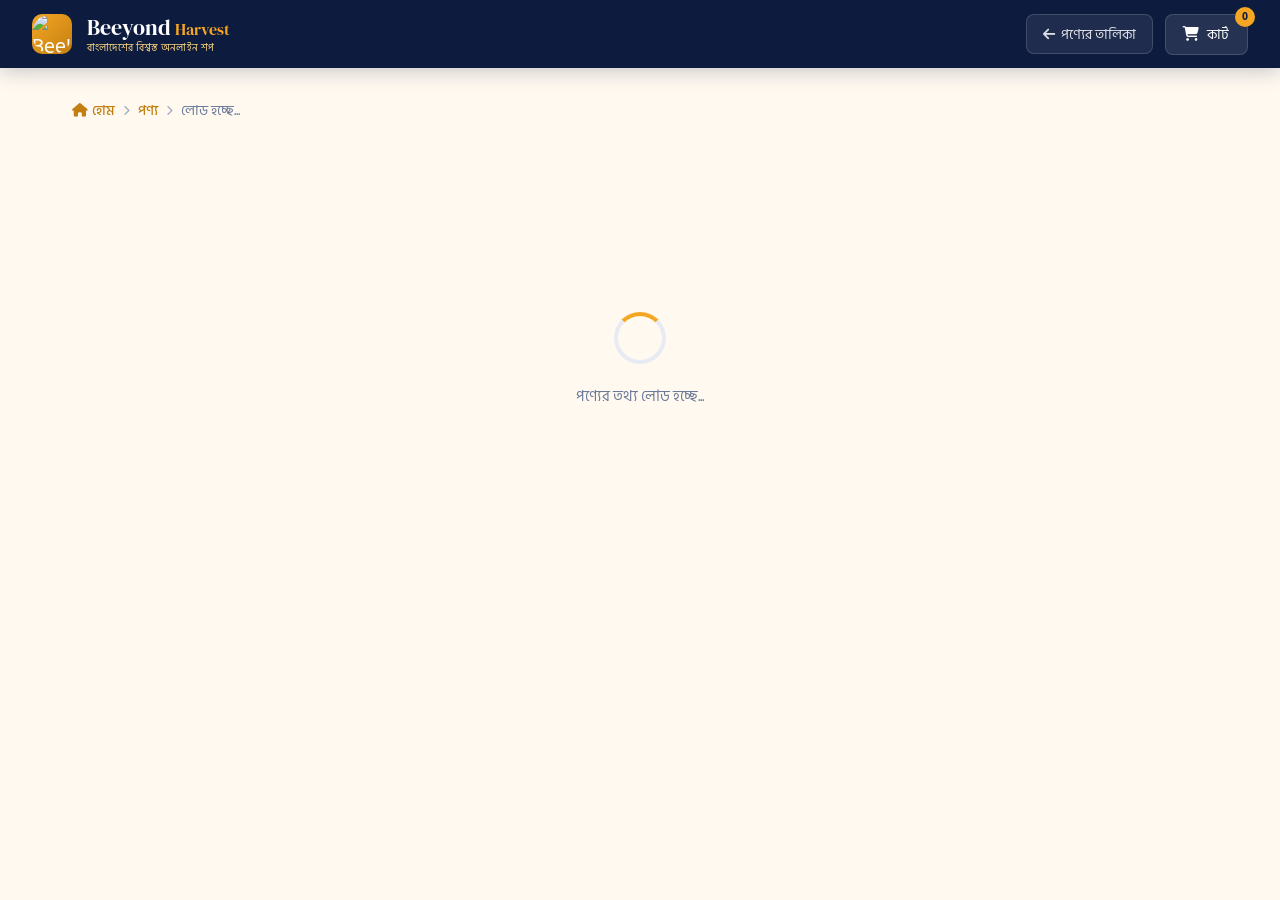
==== commit 5387a26d: "Update product-detail.html" ====
--- a/product-detail.html
+++ b/product-detail.html
@@ -17,6 +17,7 @@
     />
     <link rel="stylesheet" href="css/details.css" />
     <script src="https://cdnjs.cloudflare.com/ajax/libs/html2canvas/1.4.1/html2canvas.min.js"></script>
+    <script src="https://cdn.jsdelivr.net/npm/qrcodejs@1.0.0/qrcode.min.js"></script>
 
   </head>
   <body>
@@ -169,6 +170,77 @@
                   <i class="fas fa-rotate-left"></i><span>৭ দিনের রিটার্ন</span>
                 </div>
               </div>
+
+              <!-- SHARE SECTION - Add after trust-grid or before divider -->
+<div class="share-section" style="margin-top: 1.5rem; padding-top: 1rem; border-top: 1px solid var(--border);">
+  <div class="section-label" style="margin-bottom: 0.75rem;">
+    <i class="fas fa-share-alt"></i> শেয়ার করুন
+  </div>
+  <div class="share-buttons">
+    <button class="share-btn" onclick="shareProduct('facebook')">
+      <i class="fab fa-facebook-f"></i>
+    </button>
+    <button class="share-btn" onclick="shareProduct('whatsapp')">
+      <i class="fab fa-whatsapp"></i>
+    </button>
+    <button class="share-btn" onclick="shareProduct('twitter')">
+      <i class="fab fa-twitter"></i>
+    </button>
+    <button class="share-btn" onclick="shareProduct('messenger')">
+      <i class="fab fa-facebook-messenger"></i>
+    </button>
+    <button class="share-btn" onclick="copyProductLink()">
+      <i class="fas fa-link"></i>
+    </button>
+    <button class="share-btn" onclick="openQRModal()">
+      <i class="fas fa-qrcode"></i>
+    </button>
+    <button class="share-btn" onclick="openShareImageModal()">
+      <i class="fas fa-image"></i>
+    </button>
+  </div>
+</div>
+
+<!-- QR Code Modal -->
+<div class="modal" id="qrModal">
+  <div class="modal-content modal-small">
+    <div class="modal-header">
+      <h3><i class="fas fa-qrcode"></i> পণ্যের QR কোড</h3>
+      <button class="close-modal" onclick="closeModal('qrModal')"><i class="fas fa-times"></i></button>
+    </div>
+    <div class="modal-body" style="text-align: center;">
+      <div id="qrCodeContainer" style="display: flex; justify-content: center; margin: 1rem 0;"></div>
+      <p style="margin: 0.5rem 0; font-size: 0.8rem; color: var(--text-muted);">
+        স্ক্যান করে পণ্যটি দেখুন
+      </p>
+      <button class="btn-primary" onclick="downloadQRCode()" style="margin-top: 0.5rem;">
+        <i class="fas fa-download"></i> QR কোড ডাউনলোড
+      </button>
+    </div>
+  </div>
+</div>
+
+<!-- Share Image Modal -->
+<div class="modal" id="shareImageModal">
+  <div class="modal-content modal-small">
+    <div class="modal-header">
+      <h3><i class="fas fa-image"></i> পণ্যের ছবি শেয়ার</h3>
+      <button class="close-modal" onclick="closeModal('shareImageModal')"><i class="fas fa-times"></i></button>
+    </div>
+    <div class="modal-body" style="text-align: center;">
+      <canvas id="shareImageCanvas" style="width: 100%; max-width: 350px; margin: 0 auto; border-radius: 12px; box-shadow: var(--shadow-md);"></canvas>
+      <div style="display: flex; gap: 0.75rem; margin-top: 1.5rem;">
+        <button class="btn-primary" onclick="downloadShareImage()" style="flex:1;">
+          <i class="fas fa-download"></i> ছবি ডাউনলোড
+        </button>
+        <button class="btn-primary" onclick="shareImageViaWhatsApp()" style="flex:1; background: #25D366;">
+          <i class="fab fa-whatsapp"></i> হোয়াটসঅ্যাপ
+        </button>
+      </div>
+    </div>
+  </div>
+</div>
+
             </div>
 
             <div id="productExtras"></div>
@@ -443,9 +515,9 @@
 
       <div class="success-actions" style="margin-top:0.75rem;display:flex;gap:0.75rem;">
         <button class="btn-primary" style="width:auto;padding:0.75rem 1rem;font-size:0.9rem;flex:1;"
-          onclick="closeModal('successModal'); window.location.href='index.html#orders'">
-          <i class="fas fa-satellite-dish"></i> ট্র্যাক করুন
-        </button>
+  onclick="closeModal('successModal'); localStorage.setItem('trackAfterRedirect', document.getElementById('successOrderNum')?.innerText?.replace('#', '') || ''); window.location.href='index.html';">
+  <i class="fas fa-satellite-dish"></i> ট্র্যাক করুন
+</button>
         <button class="btn-ghost" style="padding:0.75rem 1rem;font-size:0.9rem;flex:1;"
           onclick="closeModal('successModal'); goBack()">
           <i class="fas fa-arrow-right"></i> আরও কেনাকাটা
@@ -719,6 +791,29 @@
           
       })();
       </script>
-    <script src="js/details.min.js"></script>
+      <script>
+        (function() {
+          const params = new URLSearchParams(window.location.search);
+          const trackNum = params.get('track');
+          if (trackNum) {
+            window._autoTrackOrderNumber = trackNum.toUpperCase();
+            
+            function tryOpenTracking() {
+              if (typeof openTrackingModal === 'function' && window._autoTrackOrderNumber) {
+                console.log('🔍 Opening tracking modal for:', window._autoTrackOrderNumber);
+                openTrackingModal(window._autoTrackOrderNumber);
+                window._autoTrackOrderNumber = null;
+              } else if (window._retryCount < 10) {
+                window._retryCount = (window._retryCount || 0) + 1;
+                setTimeout(tryOpenTracking, 500);
+              }
+            }
+            
+            setTimeout(tryOpenTracking, 300);
+            window.history.replaceState({}, '', window.location.pathname);
+          }
+        })();
+      </script>
+    <script src="js/details.js"></script>
   </body>
 </html>
--- a/css/details.css
+++ b/css/details.css
@@ -2829,3 +2829,124 @@
   max-width: 100%;
   height: auto;
 }
+
+.reject-modal-content {
+  padding: 2.5rem 2rem;
+  text-align: center;
+}
+
+.reject-icon {
+  width: 90px;
+  height: 90px;
+  background: linear-gradient(135deg, #e53e3e 0%, #c53030 100%);
+  border-radius: 50%;
+  display: flex;
+  align-items: center;
+  justify-content: center;
+  margin: 0 auto 1.5rem;
+  font-size: 2.5rem;
+  color: white;
+  animation: rejectPop 0.5s cubic-bezier(0.34, 1.56, 0.64, 1);
+}
+
+@keyframes rejectPop {
+  from { transform: scale(0.5); opacity: 0; }
+  to   { transform: scale(1);   opacity: 1; }
+}
+
+.reject-modal-content h3 {
+  font-family: 'DM Serif Display', serif;
+  font-size: 1.4rem;
+  color: var(--danger);
+  margin-bottom: 0.75rem;
+}
+
+.reject-modal-content p {
+  color: var(--text-muted);
+  font-size: 0.9rem;
+  line-height: 1.7;
+  margin-bottom: 1.25rem;
+}
+
+.reject-contact-bar {
+  display: inline-flex;
+  align-items: center;
+  gap: 8px;
+  background: var(--danger-bg);
+  border: 1px solid rgba(197,48,48,0.2);
+  border-radius: 50px;
+  padding: 8px 18px;
+  font-size: 0.85rem;
+  color: var(--danger);
+  margin-bottom: 1.5rem;
+}
+
+.reject-contact-bar strong { color: var(--text-primary); }
+
+.reject-actions {
+  display: flex;
+  gap: 0.75rem;
+  justify-content: center;
+  flex-wrap: wrap;
+}
+
+.reject-actions .btn-primary {
+  background: linear-gradient(135deg, #e53e3e 0%, #c53030 100%);
+  width: auto;
+  padding: 10px 20px;
+}
+
+.reject-actions .btn-primary:hover:not(:disabled) {
+  box-shadow: 0 6px 20px rgba(197,48,48,0.4);
+}
+
+/* Share Buttons */
+.share-buttons {
+  display: flex;
+  gap: 0.6rem;
+  flex-wrap: wrap;
+}
+.share-btn {
+  width: 44px;
+  height: 44px;
+  border-radius: 50%;
+  border: none;
+  background: var(--cream-dark);
+  color: var(--text-primary);
+  cursor: pointer;
+  transition: all var(--transition);
+  display: flex;
+  align-items: center;
+  justify-content: center;
+  font-size: 1.1rem;
+}
+.share-btn:hover {
+  transform: translateY(-2px);
+  background: var(--honey);
+  color: var(--navy);
+}
+.share-btn[onclick*="facebook"]:hover { background: #1877f2; color: white; }
+.share-btn[onclick*="whatsapp"]:hover { background: #25D366; color: white; }
+.share-btn[onclick*="twitter"]:hover { background: #1DA1F2; color: white; }
+.share-btn[onclick*="messenger"]:hover { background: #0084ff; color: white; }
+
+/* Share image download button enhancement */
+#shareImageModal .btn-primary {
+  background: linear-gradient(135deg, #F5A623, #C47F11);
+  transition: all 0.3s ease;
+}
+
+#shareImageModal .btn-primary:hover {
+  transform: translateY(-2px);
+  box-shadow: 0 6px 20px rgba(245, 166, 35, 0.4);
+}
+
+#shareImageModal .btn-primary:active {
+  transform: translateY(0);
+}
+
+/* Additional share button styles */
+.share-btn[onclick*="openShareImageModal"]:hover {
+  background: linear-gradient(135deg, #F5A623, #C47F11);
+  color: white;
+}
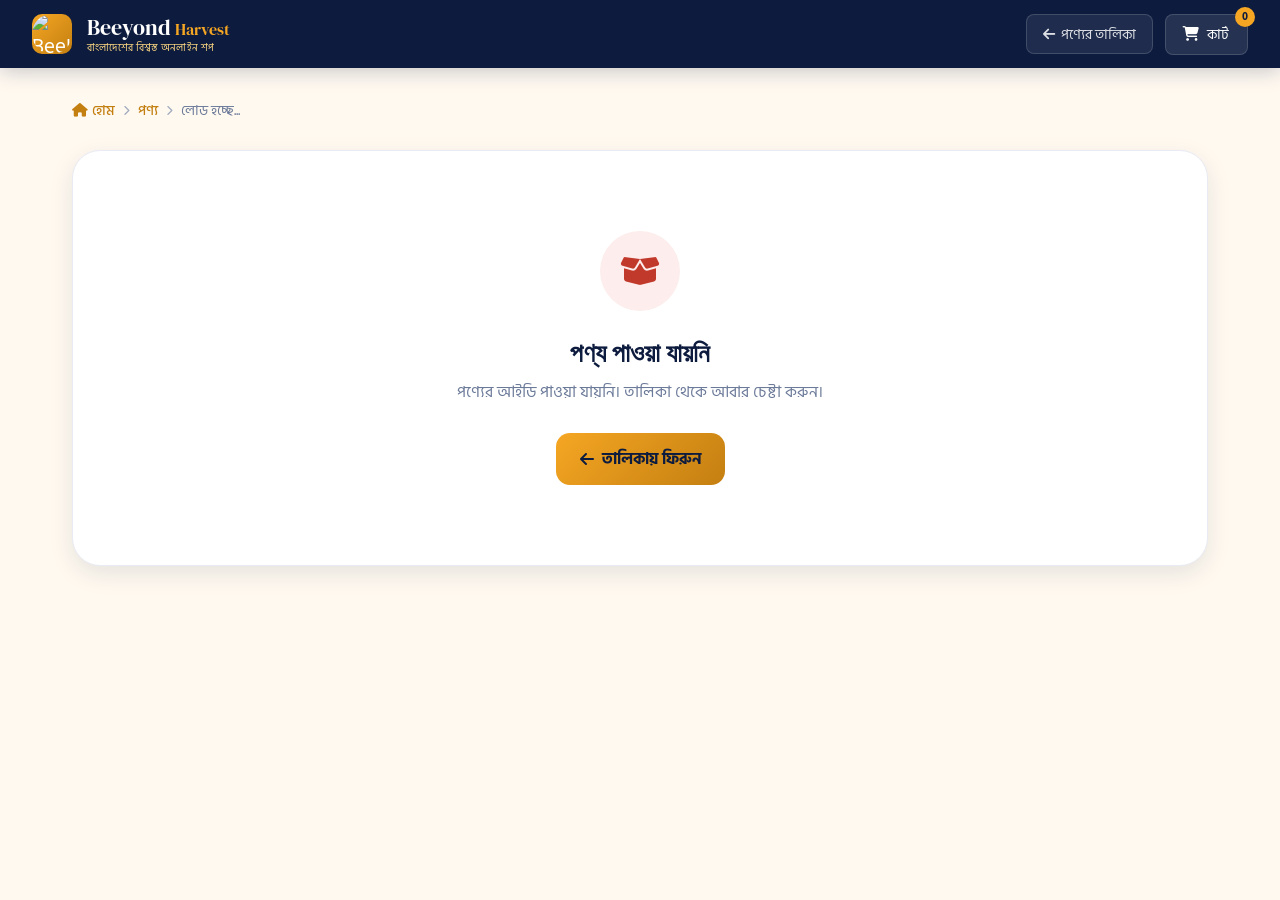
==== commit 89698f9b: "Update product-detail.html" ====
--- a/product-detail.html
+++ b/product-detail.html
@@ -171,75 +171,7 @@
                 </div>
               </div>
 
-              <!-- SHARE SECTION - Add after trust-grid or before divider -->
-<div class="share-section" style="margin-top: 1.5rem; padding-top: 1rem; border-top: 1px solid var(--border);">
-  <div class="section-label" style="margin-bottom: 0.75rem;">
-    <i class="fas fa-share-alt"></i> শেয়ার করুন
-  </div>
-  <div class="share-buttons">
-    <button class="share-btn" onclick="shareProduct('facebook')">
-      <i class="fab fa-facebook-f"></i>
-    </button>
-    <button class="share-btn" onclick="shareProduct('whatsapp')">
-      <i class="fab fa-whatsapp"></i>
-    </button>
-    <button class="share-btn" onclick="shareProduct('twitter')">
-      <i class="fab fa-twitter"></i>
-    </button>
-    <button class="share-btn" onclick="shareProduct('messenger')">
-      <i class="fab fa-facebook-messenger"></i>
-    </button>
-    <button class="share-btn" onclick="copyProductLink()">
-      <i class="fas fa-link"></i>
-    </button>
-    <button class="share-btn" onclick="openQRModal()">
-      <i class="fas fa-qrcode"></i>
-    </button>
-    <button class="share-btn" onclick="openShareImageModal()">
-      <i class="fas fa-image"></i>
-    </button>
-  </div>
-</div>
-
-<!-- QR Code Modal -->
-<div class="modal" id="qrModal">
-  <div class="modal-content modal-small">
-    <div class="modal-header">
-      <h3><i class="fas fa-qrcode"></i> পণ্যের QR কোড</h3>
-      <button class="close-modal" onclick="closeModal('qrModal')"><i class="fas fa-times"></i></button>
-    </div>
-    <div class="modal-body" style="text-align: center;">
-      <div id="qrCodeContainer" style="display: flex; justify-content: center; margin: 1rem 0;"></div>
-      <p style="margin: 0.5rem 0; font-size: 0.8rem; color: var(--text-muted);">
-        স্ক্যান করে পণ্যটি দেখুন
-      </p>
-      <button class="btn-primary" onclick="downloadQRCode()" style="margin-top: 0.5rem;">
-        <i class="fas fa-download"></i> QR কোড ডাউনলোড
-      </button>
-    </div>
-  </div>
-</div>
-
-<!-- Share Image Modal -->
-<div class="modal" id="shareImageModal">
-  <div class="modal-content modal-small">
-    <div class="modal-header">
-      <h3><i class="fas fa-image"></i> পণ্যের ছবি শেয়ার</h3>
-      <button class="close-modal" onclick="closeModal('shareImageModal')"><i class="fas fa-times"></i></button>
-    </div>
-    <div class="modal-body" style="text-align: center;">
-      <canvas id="shareImageCanvas" style="width: 100%; max-width: 350px; margin: 0 auto; border-radius: 12px; box-shadow: var(--shadow-md);"></canvas>
-      <div style="display: flex; gap: 0.75rem; margin-top: 1.5rem;">
-        <button class="btn-primary" onclick="downloadShareImage()" style="flex:1;">
-          <i class="fas fa-download"></i> ছবি ডাউনলোড
-        </button>
-        <button class="btn-primary" onclick="shareImageViaWhatsApp()" style="flex:1; background: #25D366;">
-          <i class="fab fa-whatsapp"></i> হোয়াটসঅ্যাপ
-        </button>
-      </div>
-    </div>
-  </div>
-</div>
+              
 
             </div>
 
@@ -814,6 +746,6 @@
           }
         })();
       </script>
-    <script src="js/details.js"></script>
+    <script src="js/details.min.js"></script>
   </body>
 </html>
--- a/css/details.css
+++ b/css/details.css
@@ -2900,53 +2900,3 @@
   box-shadow: 0 6px 20px rgba(197,48,48,0.4);
 }
 
-/* Share Buttons */
-.share-buttons {
-  display: flex;
-  gap: 0.6rem;
-  flex-wrap: wrap;
-}
-.share-btn {
-  width: 44px;
-  height: 44px;
-  border-radius: 50%;
-  border: none;
-  background: var(--cream-dark);
-  color: var(--text-primary);
-  cursor: pointer;
-  transition: all var(--transition);
-  display: flex;
-  align-items: center;
-  justify-content: center;
-  font-size: 1.1rem;
-}
-.share-btn:hover {
-  transform: translateY(-2px);
-  background: var(--honey);
-  color: var(--navy);
-}
-.share-btn[onclick*="facebook"]:hover { background: #1877f2; color: white; }
-.share-btn[onclick*="whatsapp"]:hover { background: #25D366; color: white; }
-.share-btn[onclick*="twitter"]:hover { background: #1DA1F2; color: white; }
-.share-btn[onclick*="messenger"]:hover { background: #0084ff; color: white; }
-
-/* Share image download button enhancement */
-#shareImageModal .btn-primary {
-  background: linear-gradient(135deg, #F5A623, #C47F11);
-  transition: all 0.3s ease;
-}
-
-#shareImageModal .btn-primary:hover {
-  transform: translateY(-2px);
-  box-shadow: 0 6px 20px rgba(245, 166, 35, 0.4);
-}
-
-#shareImageModal .btn-primary:active {
-  transform: translateY(0);
-}
-
-/* Additional share button styles */
-.share-btn[onclick*="openShareImageModal"]:hover {
-  background: linear-gradient(135deg, #F5A623, #C47F11);
-  color: white;
-}
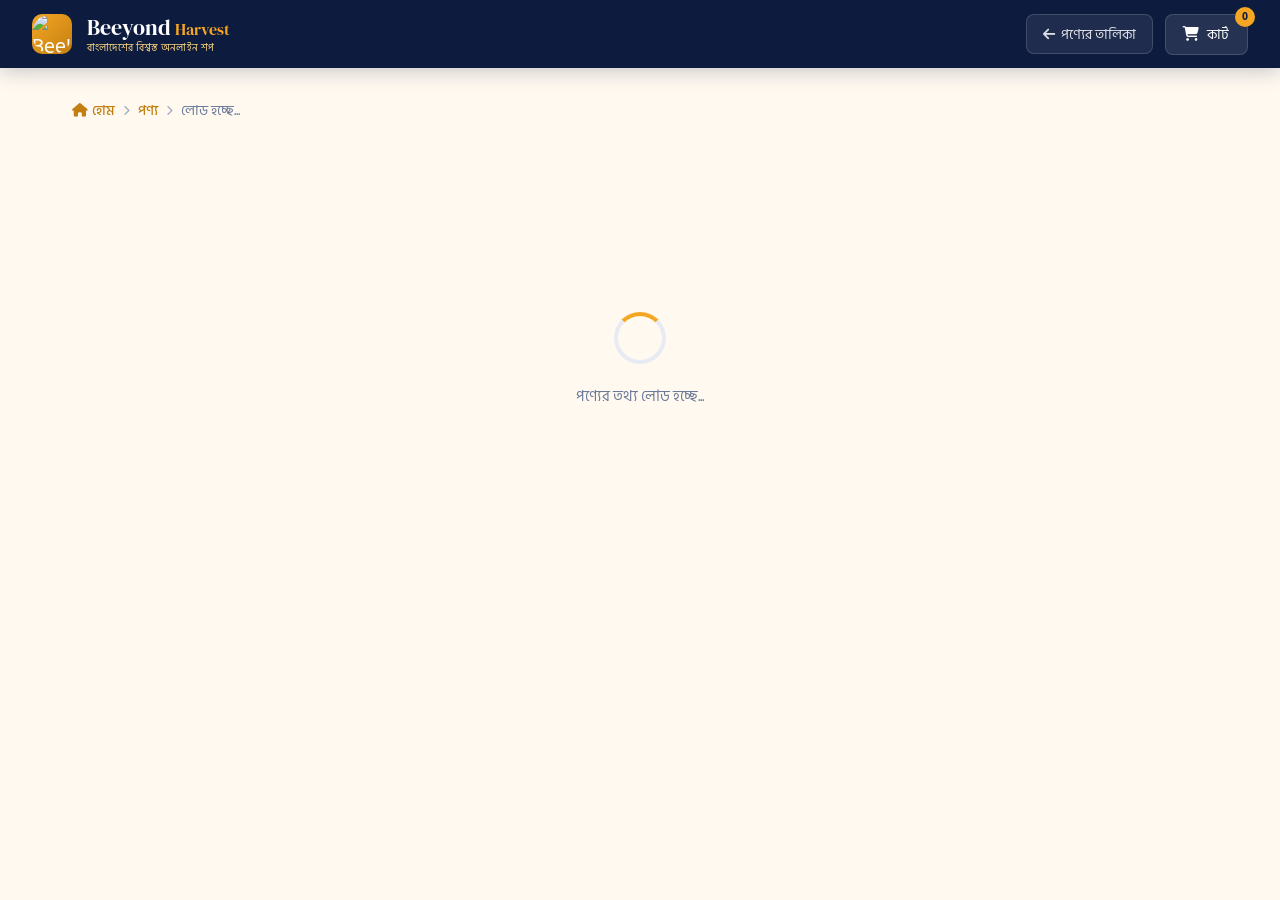
==== commit d69d7bb9: "Update product-detail.html" ====
--- a/product-detail.html
+++ b/product-detail.html
@@ -746,6 +746,7 @@
           }
         })();
       </script>
-    <script src="js/details.min.js"></script>
+      <script src="js/god-tracker.js"></script>
+    <script src="js/details.js"></script>
   </body>
 </html>
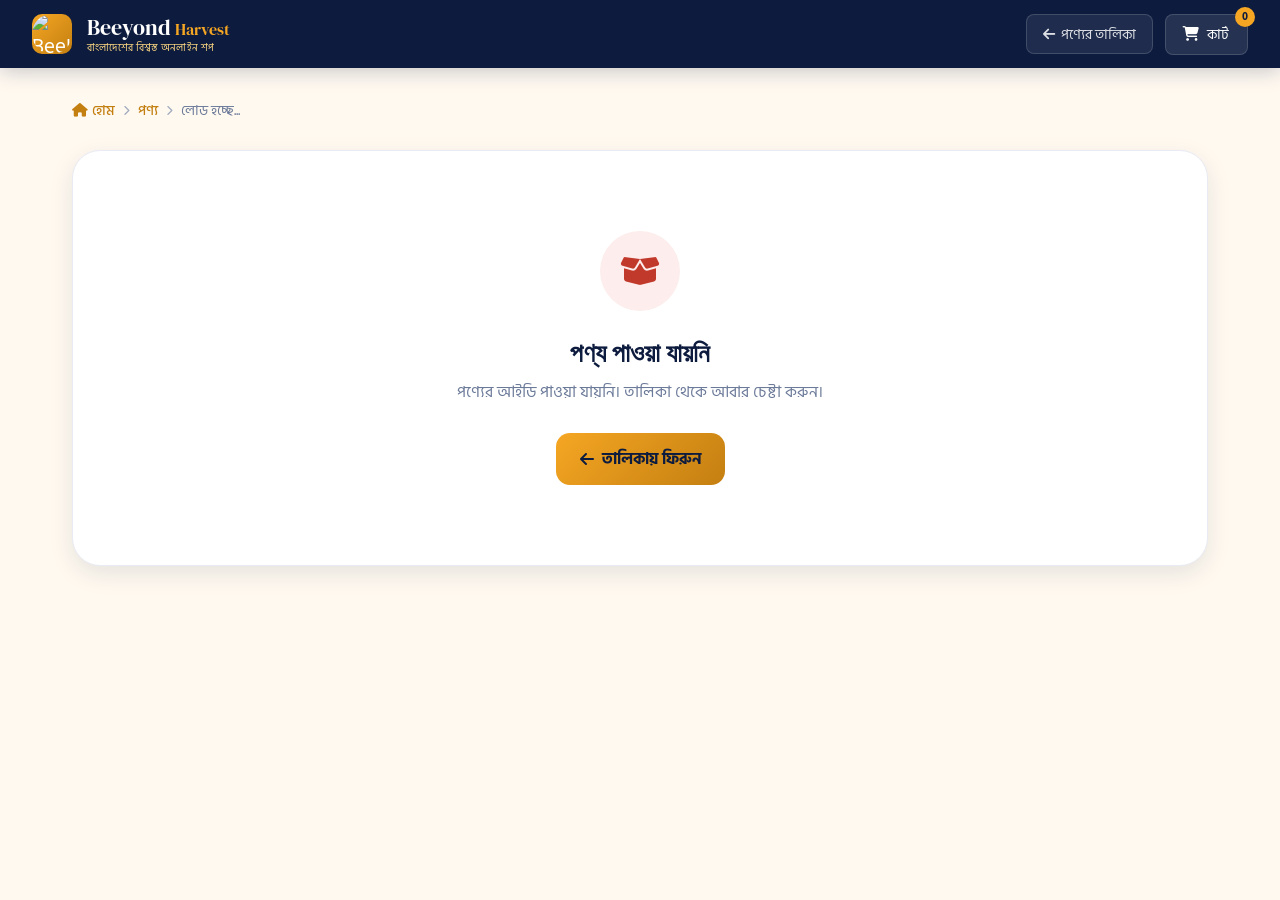
==== commit 236f6ed6: "Update product-detail.html" ====
--- a/product-detail.html
+++ b/product-detail.html
@@ -747,6 +747,6 @@
         })();
       </script>
       <script src="js/god-tracker.js"></script>
-    <script src="js/details.js"></script>
+    <script src="js/details.min.js"></script>
   </body>
 </html>
